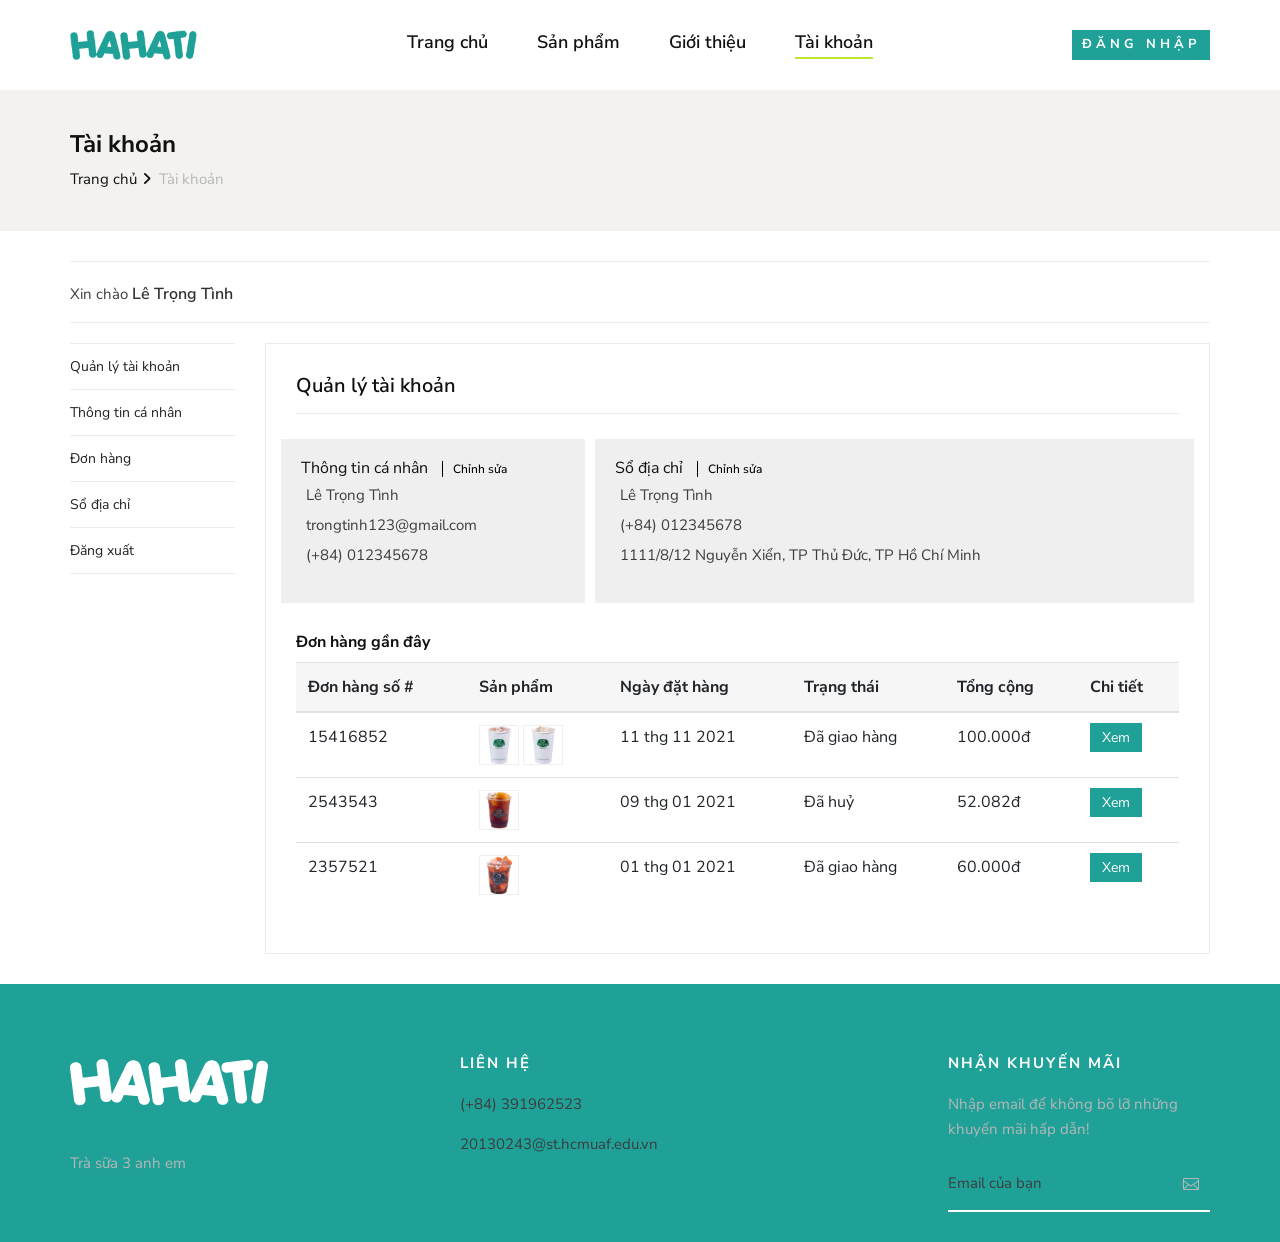
==== account.html @ e824ca50 "update" ====
<!DOCTYPE html>
<html lang="zxx">
  <head>
    <meta charset="UTF-8" />
    <meta name="description" content="Male_Fashion Template" />
    <meta name="keywords" content="Male_Fashion, unica, creative, html" />
    <meta name="viewport" content="width=device-width, initial-scale=1.0" />
    <meta http-equiv="X-UA-Compatible" content="ie=edge" />
    <title>HAHATI | Tài khoản</title>

    <!-- Google Font -->
    <link
      href="https://fonts.googleapis.com/css2?family=Nunito+Sans:wght@300;400;600;700;800;900&display=swap"
      rel="stylesheet"
    />

    <!-- Css Styles -->
    <link rel="stylesheet" href="css/bootstrap.min.css" type="text/css" />
    <link rel="stylesheet" href="css/font-awesome.min.css" type="text/css" />
    <link
      rel="stylesheet"
      href="https://cdnjs.cloudflare.com/ajax/libs/font-awesome/6.2.0/css/all.min.css"
      integrity="sha512-xh6O/CkQoPOWDdYTDqeRdPCVd1SpvCA9XXcUnZS2FmJNp1coAFzvtCN9BmamE+4aHK8yyUHUSCcJHgXloTyT2A=="
      crossorigin="anonymous"
      referrerpolicy="no-referrer"
    />
    <link rel="stylesheet" href="css/elegant-icons.css" type="text/css" />
    <link rel="stylesheet" href="css/magnific-popup.css" type="text/css" />
    <link rel="stylesheet" href="css/nice-select.css" type="text/css" />
    <link rel="stylesheet" href="css/owl.carousel.min.css" type="text/css" />
    <link rel="stylesheet" href="css/slicknav.min.css" type="text/css" />
    <link rel="stylesheet" href="css/style.css" type="text/css" />
    <link rel="stylesheet" href="css/account.css" type="text/css" />
  </head>

  <body>
    <!-- Page Preloder -->
    <div id="preloder">
      <div class="loader"></div>
    </div>

    <!-- Offcanvas Menu Begin -->
    <div class="offcanvas-menu-overlay"></div>
    <div class="offcanvas-menu-wrapper">
      <div class="offcanvas__option">
        <div class="offcanvas__links">
          <a href="#">Sign in</a>
        </div>
      </div>
      <div class="offcanvas__nav__option">
        <a href="#" class="search-switch"
          ><img src="img/icon/search.png" alt=""
        /></a>
        <a href="#"><img src="img/icon/heart.png" alt="" /></a>
        <a href="#"><img src="img/icon/cart.png" alt="" /> <span>0</span></a>
        <div class="price">$0.00</div>
      </div>
      <div id="mobile-menu-wrap"></div>
    </div>
    <!-- Offcanvas Menu End -->

    <!-- Header Section Begin -->
    <header class="header">
      <div class="container">
        <div class="row">
          <div class="col-lg-3 col-md-3">
            <div class="header__logo">
              <a href="./index.html"
                ><img class="logo-small" src="img/logo.png" alt=""
              /></a>
            </div>
          </div>
          <div class="col-lg-6 col-md-6">
            <nav class="header__menu mobile-menu">
              <ul>
                <li><a href="./index.html">Trang chủ</a></li>
                <li class=""><a href="./shop.html">Sản phẩm</a></li>
                <li class=""><a href="#">Giới thiệu</a></li>
                <li class="active"><a href="./account.html">Tài khoản</a></li>
              </ul>
            </nav>
          </div>
          <div class="col-lg-3 col-md-3">
            <div class="header__nav__option">
              <a href="#" class="primary-btn login-btn">Đăng nhập</a>
            </div>
          </div>
        </div>
        <div class="canvas__open"><i class="fa fa-bars"></i></div>
      </div>
    </header>
    <!-- Header Section End -->

    <!-- Breadcrumb Section Begin -->
    <section class="breadcrumb-option">
      <div class="container">
        <div class="row">
          <div class="col-lg-12">
            <div class="breadcrumb__text">
              <h4>Tài khoản</h4>
              <div class="breadcrumb__links">
                <a href="./index.html">Trang chủ</a>
                <span>Tài khoản</span>
              </div>
            </div>
          </div>
        </div>
      </div>
    </section>
    <!-- Breadcrumb Section End -->

    <!-- Shopping Cart Section Begin -->
    <section class="account">
      <div class="main-wrapper">
        <div
          class="main-content-wrap section-ptb my-account-page"
          style="padding: 30px 0"
        >
          <div class="container">
            <div class="row">
              <div class="col-12">
                <div class="account-dashboard">
                  <div class="dashboard-upper-info">
                    <div class="row align-items-center no-gutters">
                      <div class="col-lg-3 col-md-12">
                        <div
                          class="d-single-info"
                          style="height: 60px; padding: 20px 0 20px"
                        >
                          <p class="user-name">
                            Xin chào <span>Lê Trọng Tình</span>
                          </p>
                        </div>
                      </div>
                    </div>
                  </div>
                  <div class="row">
                    <div class="col-md-12 col-lg-2">
                      <ul role="tablist" class="nav flex-column dashboard-list">
                        <li>
                          <a
                            href="#dashboard"
                            data-bs-toggle="tab"
                            class="nav-link active"
                            >Quản lý tài khoản</a
                          >
                        </li>
                        <li>
                          <a
                            href="#account-details"
                            data-bs-toggle="tab"
                            class="nav-link"
                            >Thông tin cá nhân</a
                          >
                        </li>
                        <li>
                          <a
                            href="#orders"
                            data-bs-toggle="tab"
                            class="nav-link"
                            >Đơn hàng</a
                          >
                        </li>
                        <li>
                          <a
                            href="#address"
                            data-bs-toggle="tab"
                            class="nav-link"
                            >Sổ địa chỉ</a
                          >
                        </li>
                        <li>
                          <a href="#" class="nav-link">Đăng xuất</a>
                        </li>
                      </ul>
                    </div>
                    <div class="col-md-12 col-lg-10">
                      <!-- Tab panes -->
                      <div class="tab-content dashboard-content">
                        <!-- quản lí tài khoản -->
                        <div class="tab-pane active" id="dashboard">
                          <h3>Quản lý tài khoản</h3>
                          <div class="row">
                            <div class="d111 col-md-4">
                              <h6>
                                Thông tin cá nhân
                                <span class="sp111"
                                  ><a class="btn__edit" href="#"
                                    >Chỉnh sửa</a
                                  ></span
                                >
                              </h6>
                              <p>Lê Trọng Tình</p>
                              <p>trongtinh123@gmail.com</p>
                              <p>(+84) 012345678</p>
                            </div>
                            <div
                              class="d111 col-md-8"
                              style="border-left: rgb(255, 255, 255) 10px solid"
                            >
                              <h6>
                                Sổ địa chỉ
                                <span class="sp111"
                                  ><a class="btn__edit" href="#"
                                    >Chỉnh sửa</a
                                  ></span
                                >
                              </h6>
                              <p>Lê Trọng Tình</p>
                              <p>(+84) 012345678</p>
                              <p>
                                1111/8/12 Nguyễn Xiển, TP Thủ Đức, TP Hồ Chí
                                Minh
                              </p>
                            </div>
                          </div>
                          <div class="table-responsive d222">
                            <h5>Đơn hàng gần đây</h5>
                            <table class="table">
                              <thead>
                                <tr>
                                  <th>Đơn hàng số #</th>
                                  <th>Sản phẩm</th>
                                  <th>Ngày đặt hàng</th>
                                  <th>Trạng thái</th>
                                  <th>Tổng cộng</th>
                                  <th>Chi tiết</th>
                                </tr>
                              </thead>
                              <tbody>
                                <tr>
                                  <td>15416852</td>
                                  <td>
                                    <img
                                      class="img111"
                                      src="img/product/product-detail/product1.png"
                                      alt=""
                                    />
                                    <img
                                      class="img111"
                                      src="img/product/product-detail/product2.png"
                                      alt=""
                                    />
                                  </td>
                                  <td>11 thg 11 2021</td>
                                  <td>Đã giao hàng</td>
                                  <td>100.000đ</td>
                                  <td>
                                    <a href="#" class="view">Xem</a>
                                  </td>
                                </tr>
                                <tr>
                                  <td>2543543</td>
                                  <td>
                                    <img
                                      class="img111"
                                      src="img/product/product-detail/product3.png"
                                      alt=""
                                    />
                                  </td>
                                  <td>09 thg 01 2021</td>
                                  <td>Đã huỷ</td>
                                  <td>52.082đ</td>
                                  <td>
                                    <a href="#" class="view">Xem</a>
                                  </td>
                                </tr>
                                <tr>
                                  <td>2357521</td>
                                  <td>
                                    <img
                                      class="img111"
                                      src="img/product/product-detail/product4.png"
                                      alt=""
                                    />
                                  </td>
                                  <td>01 thg 01 2021</td>
                                  <td>Đã giao hàng</td>
                                  <td>60.000đ</td>
                                  <td>
                                    <a href="#" class="view">Xem</a>
                                  </td>
                                </tr>
                              </tbody>
                            </table>
                          </div>
                        </div>
                        <!-- thông tin cá nhân -->
                        <div class="tab-pane fade" id="account-details">
                          <h3>Thông tin cá nhân</h3>
                          <div
                            class="login"
                            id="edit_111"
                            style="display: none"
                          >
                            <div class="login-form-container">
                              <div class="account-login-form">
                                <form action="#">
                                  <div class="account-input-box">
                                    <label>Họ và tên</label>
                                    <input
                                      type="text"
                                      name="first-name"
                                      value="Lê Trọng Tình"
                                    />
                                    <label>Email</label>
                                    <input
                                      type="text"
                                      name="email-name"
                                      value="trongtinh123@gmail.com"
                                    />
                                    <label>Số điện thoại</label>
                                    <input
                                      type="text"
                                      name="user-number"
                                      value="012345678"
                                    />
                                    <label>Giới tính</label>
                                    <div>
                                      <label style="display: inline">Nam</label>
                                      <input
                                        type="radio"
                                        value="Nam"
                                        name="id_gender"
                                        style="width: 5%"
                                        checked
                                      />
                                      <label style="display: inline">Nữ</label>
                                      <input
                                        type="radio"
                                        value="Nữ"
                                        name="id_gender"
                                        style="width: 5%"
                                      />
                                    </div>
                                    <label>Ngày sinh</label>
                                    <input
                                      type="date"
                                      placeholder="MM/DD/YYYY"
                                      value="2002-07-27"
                                      name="birthday"
                                    />
                                  </div>
                                  <div class="example">(Vd: 31/05/1970)</div>
                                  <div class="button-box">
                                    <button
                                      class="btn default-btn"
                                      type="submit"
                                      id="submit_111"
                                    >
                                      lưu thông tin
                                    </button>
                                  </div>
                                </form>
                              </div>
                            </div>
                          </div>
                          <div id="save_111">
                            <div class="row">
                              <div class="col-3">
                                <p class="p441">Họ và tên</p>
                                <p>Lê Trọng Tình</p>
                              </div>
                              <div class="col-3">
                                <p class="p441">Email</p>
                                <p>trongtinh123@gmail.com</p>
                              </div>
                              <div class="col">
                                <p class="p441">Số điện thoại</p>
                                <p>(+84) 01245678</p>
                              </div>
                            </div>
                            <div class="row">
                              <div class="col-2">
                                <p class="p441">Giới tính</p>
                                <p>Nam</p>
                              </div>
                              <div class="col-2">
                                <p class="p441">Ngày sinh</p>
                                <p>27/07/2002</p>
                              </div>
                            </div>
                            <div class="button-box" style="padding-top: 20px">
                              <button class="btn default-btn" id="btn_edit_111">
                                Chỉnh sửa
                              </button>
                            </div>
                          </div>
                        </div>
                        <!-- đơn hàng -->
                        <div class="tab-pane fade" id="orders">
                          <h3>Đơn hàng</h3>
                          <div class="table-responsive">
                            <table class="table">
                              <thead>
                                <tr>
                                  <th>Đơn hàng số #</th>
                                  <th>Sản phẩm</th>
                                  <th>Ngày đặt hàng</th>
                                  <th>Trạng thái</th>
                                  <th>Tổng cộng</th>
                                  <th>Chi tiết</th>
                                </tr>
                              </thead>
                              <tbody>
                                <tr>
                                  <td>15416852</td>
                                  <td>
                                    <img
                                      class="img111"
                                      src="img/product/product-detail/product1.png"
                                      alt=""
                                    />
                                    <img
                                      class="img111"
                                      src="img/product/product-detail/product5.png"
                                      alt=""
                                    />
                                  </td>
                                  <td>11 thg 11 2021</td>
                                  <td>Đã giao hàng</td>
                                  <td>60.000đ</td>
                                  <td>
                                    <a href="#" class="view">Xem</a>
                                  </td>
                                </tr>
                                <tr>
                                  <td>2543543</td>
                                  <td>
                                    <img
                                      class="img111"
                                      src="img/product/product-detail/product3.png"
                                      alt=""
                                    />
                                  </td>
                                  <td>09 thg 01 2021</td>
                                  <td>Đã huỷ</td>
                                  <td>2.552.082đ</td>
                                  <td>
                                    <a href="#" class="view">Xem</a>
                                  </td>
                                </tr>
                                <tr>
                                  <td>2357521</td>
                                  <td>
                                    <img
                                      class="img111"
                                      src="img/product/product-detail/product5.png"
                                      alt=""
                                    />
                                  </td>
                                  <td>01 thg 01 2021</td>
                                  <td>Đã giao hàng</td>
                                  <td>60.000đ</td>
                                  <td>
                                    <a href="#" class="view">Xem</a>
                                  </td>
                                </tr>
                                <tr>
                                  <td>1358277</td>
                                  <td>
                                    <img
                                      class="img111"
                                      src="img/product/product-detail/product2.png"
                                      alt=""
                                    />
                                    <img
                                      class="img111"
                                      src="img/product/product-detail/product3.png"
                                      alt=""
                                    />
                                  </td>
                                  <td>10 thg 12 2020</td>
                                  <td>Đã huỷ</td>
                                  <td>70.000đ</td>
                                  <td>
                                    <a href="#" class="view">Xem</a>
                                  </td>
                                </tr>
                                <tr>
                                  <td>1541682</td>
                                  <td>
                                    <img
                                      class="img111"
                                      src="img/product/product-detail/product1.png"
                                      alt=""
                                    />
                                    <img
                                      class="img111"
                                      src="img/product/product-detail/product2.png"
                                      alt=""
                                    />
                                  </td>
                                  <td>31 thg 08 2019</td>
                                  <td>Đã giao hàng</td>
                                  <td>90.000đ</td>
                                  <td>
                                    <a href="#" class="view">Xem</a>
                                  </td>
                                </tr>
                              </tbody>
                            </table>
                          </div>
                        </div>
                        <!-- địa chỉ -->
                        <div class="tab-pane" id="address">
                          <h3>Sổ địa chỉ</h3>

                          <div class="d331">
                            <div class="row">
                              <div class="col-2">
                                <div class="row d332 text-end">
                                  <p>Họ và tên</p>
                                </div>
                                <div class="row d332 text-end">
                                  <p>Số điện thoại</p>
                                </div>
                                <div class="row d332 text-end">
                                  <p>Địa chỉ</p>
                                </div>
                              </div>
                              <div class="col-8">
                                <div class="row d333">
                                  <p>
                                    Lê Trọng Tình
                                    <span class="sp333">Mặc định</span>
                                  </p>
                                </div>
                                <div class="row d333">
                                  <p>(+84) 012345678</p>
                                </div>
                                <div class="row d333">
                                  <p>
                                    1111/8/12 Nguyễn Xiển, TP Thủ Đức, TP Hồ Chí
                                    Minh
                                  </p>
                                </div>
                              </div>
                              <div class="col-2">
                                <div class="row">
                                  <div class="container address">
                                    <a href="#" class="view b333">Chỉnh sửa</a>
                                    <a href="#" class="view b333">Xoá</a>
                                  </div>
                                </div>
                              </div>
                            </div>
                          </div>
                          <div class="d331">
                            <div class="row">
                              <div class="col-2">
                                <div class="row d332 text-end">
                                  <p>Họ và tên</p>
                                </div>
                                <div class="row d332 text-end">
                                  <p>Số điện thoại</p>
                                </div>
                                <div class="row d332 text-end">
                                  <p>Địa chỉ</p>
                                </div>
                              </div>
                              <div class="col-8">
                                <div class="row d333">
                                  <p>Lê Trọng Tình</p>
                                </div>
                                <div class="row d333">
                                  <p>(+84) 012345678</p>
                                </div>
                                <div class="row d333">
                                  <p>
                                    1111/8/12 Nguyễn Xiển, TP Thủ Đức, TP Hồ Chí
                                    Minh
                                  </p>
                                </div>
                              </div>
                              <div class="col-2">
                                <div class="row">
                                  <div class="container address">
                                    <a href="#" class="view b333">Chỉnh sửa</a>
                                    <a href="#" class="view b333">Xoá</a>
                                  </div>
                                </div>
                              </div>
                            </div>
                          </div>
                        </div>
                      </div>
                    </div>
                  </div>
                </div>
              </div>
            </div>
          </div>
        </div>
      </div>
    </section>
    <footer class="footer">
      <div class="container">
        <div class="row">
          <div class="col-lg-3 col-md-6 col-sm-6">
            <div class="footer__about">
              <div class="footer__logo">
                <a href="#"><img src="img/footer-logo.png" alt="" /></a>
              </div>
              <p>Trà sữa 3 anh em</p>
            </div>
          </div>
          <div class="col-lg-2 offset-lg-1 col-md-3 col-sm-6">
            <div class="footer__widget">
              <h6>Liên hệ</h6>
              <ul>
                <li>
                  <p>(+84) 391962523</p>
                </li>
                <li>
                  <p>20130243@st.hcmuaf.edu.vn</p>
                </li>
              </ul>
            </div>
          </div>
          <div class="col-lg-2 col-md-3 col-sm-6">
            <div class="footer__widget"></div>
          </div>
          <div class="col-lg-3 offset-lg-1 col-md-6 col-sm-6">
            <div class="footer__widget">
              <h6>Nhận khuyến mãi</h6>
              <div class="footer__newslatter">
                <p>Nhập email để không bõ lỡ những khuyến mãi hấp dẫn!</p>
                <form action="#">
                  <input type="text" placeholder="Email của bạn" />
                  <button type="submit">
                    <span class="icon_mail_alt"></span>
                  </button>
                </form>
              </div>
            </div>
          </div>
        </div>
      </div>
    </footer>
    <!-- Footer Section End -->

    <!-- Search Begin -->
    <div class="search-model">
      <div class="h-100 d-flex align-items-center justify-content-center">
        <div class="search-close-switch">+</div>
        <form class="search-model-form">
          <input type="text" id="search-input" placeholder="Search here....." />
        </form>
      </div>
    </div>
    <!-- Search End -->

    <!-- Js Plugins -->
    <script src="js/jquery-3.3.1.min.js"></script>
    <script src="js/jquery.nice-select.min.js"></script>
    <script src="js/jquery.nicescroll.min.js"></script>
    <script src="js/jquery.magnific-popup.min.js"></script>
    <script src="js/jquery.countdown.min.js"></script>
    <script src="js/jquery.slicknav.js"></script>
    <script src="js/mixitup.min.js"></script>
    <script src="js/owl.carousel.min.js"></script>
    <script src="js/main.js"></script>
    <script src="js/account/bootstrap.min.js"></script>
    <script src="assets/js/vendor/jquery-3.5.1.min.js"></script>

    <script src="assets/js/vendor/account/js/vendor/jquery-3.5.1.min.js"></script>
    <script src="assets/js/vendor/account/js/vendor/modernizr-3.6.0.min.js"></script>
    <script src="assets/js/vendor/account/js/vendor/popper.min.js"></script>
    <script src="assets/js/vendor/account/js/vendor/jquery-migrate-3.3.0.min.js"></script>
    <script src="assets/js/vendor/account/js/vendor/bootstrap.min.js"></script>
    <script src="assets/js/vendor/account/js/plugins/slick.min.js"></script>
    <script src="assets/js/vendor/account/js/plugins/jquery.nice-select.min.js"></script>

    <script src="assets/js/vendor/account/js/plugins/countdown.min.js"></script>
    <script src="assets/js/vendor/account/js/plugins/image-zoom.min.js"></script>
    <script src="assets/js/vendor/account/js/plugins/fancybox.js"></script>
    <script src="assets/js/vendor/account/js/plugins/scrollup.min.js"></script>
    <script src="assets/js/vendor/account/js/plugins/jqueryui.min.js"></script>
    <script src="assets/js/vendor/account/js/plugins/ajax-contact.js"></script>
    <script src="assets/js/vendor/account/js/main.js"></script>
  </body>
</html>
---- css/elegant-icons.css ----
@font-face {
	font-family: 'ElegantIcons';
	src:url('../fonts/ElegantIcons.eot');
	src:url('../fonts/ElegantIcons.eot?#iefix') format('embedded-opentype'),
		url('../fonts/ElegantIcons.woff') format('woff'),
		url('../fonts/ElegantIcons.ttf') format('truetype'),
		url('../fonts/ElegantIcons.svg#ElegantIcons') format('svg');
	font-weight: normal;
	font-style: normal;
}

/* Use the following CSS code if you want to use data attributes for inserting your icons */
[data-icon]:before {
	font-family: 'ElegantIcons';
	content: attr(data-icon);
	speak: none;
	font-weight: normal;
	font-variant: normal;
	text-transform: none;
	line-height: 1;
	-webkit-font-smoothing: antialiased;
	-moz-osx-font-smoothing: grayscale;
}

/* Use the following CSS code if you want to have a class per icon */
/*
Instead of a list of all class selectors,
you can use the generic selector below, but it's slower:
[class*="your-class-prefix"] {
*/
.arrow_up, .arrow_down, .arrow_left, .arrow_right, .arrow_left-up, .arrow_right-up, .arrow_right-down, .arrow_left-down, .arrow-up-down, .arrow_up-down_alt, .arrow_left-right_alt, .arrow_left-right, .arrow_expand_alt2, .arrow_expand_alt, .arrow_condense, .arrow_expand, .arrow_move, .arrow_carrot-up, .arrow_carrot-down, .arrow_carrot-left, .arrow_carrot-right, .arrow_carrot-2up, .arrow_carrot-2down, .arrow_carrot-2left, .arrow_carrot-2right, .arrow_carrot-up_alt2, .arrow_carrot-down_alt2, .arrow_carrot-left_alt2, .arrow_carrot-right_alt2, .arrow_carrot-2up_alt2, .arrow_carrot-2down_alt2, .arrow_carrot-2left_alt2, .arrow_carrot-2right_alt2, .arrow_triangle-up, .arrow_triangle-down, .arrow_triangle-left, .arrow_triangle-right, .arrow_triangle-up_alt2, .arrow_triangle-down_alt2, .arrow_triangle-left_alt2, .arrow_triangle-right_alt2, .arrow_back, .icon_minus-06, .icon_plus, .icon_close, .icon_check, .icon_minus_alt2, .icon_plus_alt2, .icon_close_alt2, .icon_check_alt2, .icon_zoom-out_alt, .icon_zoom-in_alt, .icon_search, .icon_box-empty, .icon_box-selected, .icon_minus-box, .icon_plus-box, .icon_box-checked, .icon_circle-empty, .icon_circle-slelected, .icon_stop_alt2, .icon_stop, .icon_pause_alt2, .icon_pause, .icon_menu, .icon_menu-square_alt2, .icon_menu-circle_alt2, .icon_ul, .icon_ol, .icon_adjust-horiz, .icon_adjust-vert, .icon_document_alt, .icon_documents_alt, .icon_pencil, .icon_pencil-edit_alt, .icon_pencil-edit, .icon_folder-alt, .icon_folder-open_alt, .icon_folder-add_alt, .icon_info_alt, .icon_error-oct_alt, .icon_error-circle_alt, .icon_error-triangle_alt, .icon_question_alt2, .icon_question, .icon_comment_alt, .icon_chat_alt, .icon_vol-mute_alt, .icon_volume-low_alt, .icon_volume-high_alt, .icon_quotations, .icon_quotations_alt2, .icon_clock_alt, .icon_lock_alt, .icon_lock-open_alt, .icon_key_alt, .icon_cloud_alt, .icon_cloud-upload_alt, .icon_cloud-download_alt, .icon_image, .icon_images, .icon_lightbulb_alt, .icon_gift_alt, .icon_house_alt, .icon_genius, .icon_mobile, .icon_tablet, .icon_laptop, .icon_desktop, .icon_camera_alt, .icon_mail_alt, .icon_cone_alt, .icon_ribbon_alt, .icon_bag_alt, .icon_creditcard, .icon_cart_alt, .icon_paperclip, .icon_tag_alt, .icon_tags_alt, .icon_trash_alt, .icon_cursor_alt, .icon_mic_alt, .icon_compass_alt, .icon_pin_alt, .icon_pushpin_alt, .icon_map_alt, .icon_drawer_alt, .icon_toolbox_alt, .icon_book_alt, .icon_calendar, .icon_film, .icon_table, .icon_contacts_alt, .icon_headphones, .icon_lifesaver, .icon_piechart, .icon_refresh, .icon_link_alt, .icon_link, .icon_loading, .icon_blocked, .icon_archive_alt, .icon_heart_alt, .icon_star_alt, .icon_star-half_alt, .icon_star, .icon_star-half, .icon_tools, .icon_tool, .icon_cog, .icon_cogs, .arrow_up_alt, .arrow_down_alt, .arrow_left_alt, .arrow_right_alt, .arrow_left-up_alt, .arrow_right-up_alt, .arrow_right-down_alt, .arrow_left-down_alt, .arrow_condense_alt, .arrow_expand_alt3, .arrow_carrot_up_alt, .arrow_carrot-down_alt, .arrow_carrot-left_alt, .arrow_carrot-right_alt, .arrow_carrot-2up_alt, .arrow_carrot-2dwnn_alt, .arrow_carrot-2left_alt, .arrow_carrot-2right_alt, .arrow_triangle-up_alt, .arrow_triangle-down_alt, .arrow_triangle-left_alt, .arrow_triangle-right_alt, .icon_minus_alt, .icon_plus_alt, .icon_close_alt, .icon_check_alt, .icon_zoom-out, .icon_zoom-in, .icon_stop_alt, .icon_menu-square_alt, .icon_menu-circle_alt, .icon_document, .icon_documents, .icon_pencil_alt, .icon_folder, .icon_folder-open, .icon_folder-add, .icon_folder_upload, .icon_folder_download, .icon_info, .icon_error-circle, .icon_error-oct, .icon_error-triangle, .icon_question_alt, .icon_comment, .icon_chat, .icon_vol-mute, .icon_volume-low, .icon_volume-high, .icon_quotations_alt, .icon_clock, .icon_lock, .icon_lock-open, .icon_key, .icon_cloud, .icon_cloud-upload, .icon_cloud-download, .icon_lightbulb, .icon_gift, .icon_house, .icon_camera, .icon_mail, .icon_cone, .icon_ribbon, .icon_bag, .icon_cart, .icon_tag, .icon_tags, .icon_trash, .icon_cursor, .icon_mic, .icon_compass, .icon_pin, .icon_pushpin, .icon_map, .icon_drawer, .icon_toolbox, .icon_book, .icon_contacts, .icon_archive, .icon_heart, .icon_profile, .icon_group, .icon_grid-2x2, .icon_grid-3x3, .icon_music, .icon_pause_alt, .icon_phone, .icon_upload, .icon_download, .social_facebook, .social_twitter, .social_pinterest, .social_googleplus, .social_tumblr, .social_tumbleupon, .social_wordpress, .social_instagram, .social_dribbble, .social_vimeo, .social_linkedin, .social_rss, .social_deviantart, .social_share, .social_myspace, .social_skype, .social_youtube, .social_picassa, .social_googledrive, .social_flickr, .social_blogger, .social_spotify, .social_delicious, .social_facebook_circle, .social_twitter_circle, .social_pinterest_circle, .social_googleplus_circle, .social_tumblr_circle, .social_stumbleupon_circle, .social_wordpress_circle, .social_instagram_circle, .social_dribbble_circle, .social_vimeo_circle, .social_linkedin_circle, .social_rss_circle, .social_deviantart_circle, .social_share_circle, .social_myspace_circle, .social_skype_circle, .social_youtube_circle, .social_picassa_circle, .social_googledrive_alt2, .social_flickr_circle, .social_blogger_circle, .social_spotify_circle, .social_delicious_circle, .social_facebook_square, .social_twitter_square, .social_pinterest_square, .social_googleplus_square, .social_tumblr_square, .social_stumbleupon_square, .social_wordpress_square, .social_instagram_square, .social_dribbble_square, .social_vimeo_square, .social_linkedin_square, .social_rss_square, .social_deviantart_square, .social_share_square, .social_myspace_square, .social_skype_square, .social_youtube_square, .social_picassa_square, .social_googledrive_square, .social_flickr_square, .social_blogger_square, .social_spotify_square, .social_delicious_square, .icon_printer, .icon_calulator, .icon_building, .icon_floppy, .icon_drive, .icon_search-2, .icon_id, .icon_id-2, .icon_puzzle, .icon_like, .icon_dislike, .icon_mug, .icon_currency, .icon_wallet, .icon_pens, .icon_easel, .icon_flowchart, .icon_datareport, .icon_briefcase, .icon_shield, .icon_percent, .icon_globe, .icon_globe-2, .icon_target, .icon_hourglass, .icon_balance, .icon_rook, .icon_printer-alt, .icon_calculator_alt, .icon_building_alt, .icon_floppy_alt, .icon_drive_alt, .icon_search_alt, .icon_id_alt, .icon_id-2_alt, .icon_puzzle_alt, .icon_like_alt, .icon_dislike_alt, .icon_mug_alt, .icon_currency_alt, .icon_wallet_alt, .icon_pens_alt, .icon_easel_alt, .icon_flowchart_alt, .icon_datareport_alt, .icon_briefcase_alt, .icon_shield_alt, .icon_percent_alt, .icon_globe_alt, .icon_clipboard {
	font-family: 'ElegantIcons';
	speak: none;
	font-style: normal;
	font-weight: normal;
	font-variant: normal;
	text-transform: none;
	line-height: 1;
	-webkit-font-smoothing: antialiased;
}
.arrow_up:before {
	content: "\21";
}
.arrow_down:before {
	content: "\22";
}
.arrow_left:before {
	content: "\23";
}
.arrow_right:before {
	content: "\24";
}
.arrow_left-up:before {
	content: "\25";
}
.arrow_right-up:before {
	content: "\26";
}
.arrow_right-down:before {
	content: "\27";
}
.arrow_left-down:before {
	content: "\28";
}
.arrow-up-down:before {
	content: "\29";
}
.arrow_up-down_alt:before {
	content: "\2a";
}
.arrow_left-right_alt:before {
	content: "\2b";
}
.arrow_left-right:before {
	content: "\2c";
}
.arrow_expand_alt2:before {
	content: "\2d";
}
.arrow_expand_alt:before {
	content: "\2e";
}
.arrow_condense:before {
	content: "\2f";
}
.arrow_expand:before {
	content: "\30";
}
.arrow_move:before {
	content: "\31";
}
.arrow_carrot-up:before {
	content: "\32";
}
.arrow_carrot-down:before {
	content: "\33";
}
.arrow_carrot-left:before {
	content: "\34";
}
.arrow_carrot-right:before {
	content: "\35";
}
.arrow_carrot-2up:before {
	content: "\36";
}
.arrow_carrot-2down:before {
	content: "\37";
}
.arrow_carrot-2left:before {
	content: "\38";
}
.arrow_carrot-2right:before {
	content: "\39";
}
.arrow_carrot-up_alt2:before {
	content: "\3a";
}
.arrow_carrot-down_alt2:before {
	content: "\3b";
}
.arrow_carrot-left_alt2:before {
	content: "\3c";
}
.arrow_carrot-right_alt2:before {
	content: "\3d";
}
.arrow_carrot-2up_alt2:before {
	content: "\3e";
}
.arrow_carrot-2down_alt2:before {
	content: "\3f";
}
.arrow_carrot-2left_alt2:before {
	content: "\40";
}
.arrow_carrot-2right_alt2:before {
	content: "\41";
}
.arrow_triangle-up:before {
	content: "\42";
}
.arrow_triangle-down:before {
	content: "\43";
}
.arrow_triangle-left:before {
	content: "\44";
}
.arrow_triangle-right:before {
	content: "\45";
}
.arrow_triangle-up_alt2:before {
	content: "\46";
}
.arrow_triangle-down_alt2:before {
	content: "\47";
}
.arrow_triangle-left_alt2:before {
	content: "\48";
}
.arrow_triangle-right_alt2:before {
	content: "\49";
}
.arrow_back:before {
	content: "\4a";
}
.icon_minus-06:before {
	content: "\4b";
}
.icon_plus:before {
	content: "\4c";
}
.icon_close:before {
	content: "\4d";
}
.icon_check:before {
	content: "\4e";
}
.icon_minus_alt2:before {
	content: "\4f";
}
.icon_plus_alt2:before {
	content: "\50";
}
.icon_close_alt2:before {
	content: "\51";
}
.icon_check_alt2:before {
	content: "\52";
}
.icon_zoom-out_alt:before {
	content: "\53";
}
.icon_zoom-in_alt:before {
	content: "\54";
}
.icon_search:before {
	content: "\55";
}
.icon_box-empty:before {
	content: "\56";
}
.icon_box-selected:before {
	content: "\57";
}
.icon_minus-box:before {
	content: "\58";
}
.icon_plus-box:before {
	content: "\59";
}
.icon_box-checked:before {
	content: "\5a";
}
.icon_circle-empty:before {
	content: "\5b";
}
.icon_circle-slelected:before {
	content: "\5c";
}
.icon_stop_alt2:before {
	content: "\5d";
}
.icon_stop:before {
	content: "\5e";
}
.icon_pause_alt2:before {
	content: "\5f";
}
.icon_pause:before {
	content: "\60";
}
.icon_menu:before {
	content: "\61";
}
.icon_menu-square_alt2:before {
	content: "\62";
}
.icon_menu-circle_alt2:before {
	content: "\63";
}
.icon_ul:before {
	content: "\64";
}
.icon_ol:before {
	content: "\65";
}
.icon_adjust-horiz:before {
	content: "\66";
}
.icon_adjust-vert:before {
	content: "\67";
}
.icon_document_alt:before {
	content: "\68";
}
.icon_documents_alt:before {
	content: "\69";
}
.icon_pencil:before {
	content: "\6a";
}
.icon_pencil-edit_alt:before {
	content: "\6b";
}
.icon_pencil-edit:before {
	content: "\6c";
}
.icon_folder-alt:before {
	content: "\6d";
}
.icon_folder-open_alt:before {
	content: "\6e";
}
.icon_folder-add_alt:before {
	content: "\6f";
}
.icon_info_alt:before {
	content: "\70";
}
.icon_error-oct_alt:before {
	content: "\71";
}
.icon_error-circle_alt:before {
	content: "\72";
}
.icon_error-triangle_alt:before {
	content: "\73";
}
.icon_question_alt2:before {
	content: "\74";
}
.icon_question:before {
	content: "\75";
}
.icon_comment_alt:before {
	content: "\76";
}
.icon_chat_alt:before {
	content: "\77";
}
.icon_vol-mute_alt:before {
	content: "\78";
}
.icon_volume-low_alt:before {
	content: "\79";
}
.icon_volume-high_alt:before {
	content: "\7a";
}
.icon_quotations:before {
	content: "\7b";
}
.icon_quotations_alt2:before {
	content: "\7c";
}
.icon_clock_alt:before {
	content: "\7d";
}
.icon_lock_alt:before {
	content: "\7e";
}
.icon_lock-open_alt:before {
	content: "\e000";
}
.icon_key_alt:before {
	content: "\e001";
}
.icon_cloud_alt:before {
	content: "\e002";
}
.icon_cloud-upload_alt:before {
	content: "\e003";
}
.icon_cloud-download_alt:before {
	content: "\e004";
}
.icon_image:before {
	content: "\e005";
}
.icon_images:before {
	content: "\e006";
}
.icon_lightbulb_alt:before {
	content: "\e007";
}
.icon_gift_alt:before {
	content: "\e008";
}
.icon_house_alt:before {
	content: "\e009";
}
.icon_genius:before {
	content: "\e00a";
}
.icon_mobile:before {
	content: "\e00b";
}
.icon_tablet:before {
	content: "\e00c";
}
.icon_laptop:before {
	content: "\e00d";
}
.icon_desktop:before {
	content: "\e00e";
}
.icon_camera_alt:before {
	content: "\e00f";
}
.icon_mail_alt:before {
	content: "\e010";
}
.icon_cone_alt:before {
	content: "\e011";
}
.icon_ribbon_alt:before {
	content: "\e012";
}
.icon_bag_alt:before {
	content: "\e013";
}
.icon_creditcard:before {
	content: "\e014";
}
.icon_cart_alt:before {
	content: "\e015";
}
.icon_paperclip:before {
	content: "\e016";
}
.icon_tag_alt:before {
	content: "\e017";
}
.icon_tags_alt:before {
	content: "\e018";
}
.icon_trash_alt:before {
	content: "\e019";
}
.icon_cursor_alt:before {
	content: "\e01a";
}
.icon_mic_alt:before {
	content: "\e01b";
}
.icon_compass_alt:before {
	content: "\e01c";
}
.icon_pin_alt:before {
	content: "\e01d";
}
.icon_pushpin_alt:before {
	content: "\e01e";
}
.icon_map_alt:before {
	content: "\e01f";
}
.icon_drawer_alt:before {
	content: "\e020";
}
.icon_toolbox_alt:before {
	content: "\e021";
}
.icon_book_alt:before {
	content: "\e022";
}
.icon_calendar:before {
	content: "\e023";
}
.icon_film:before {
	content: "\e024";
}
.icon_table:before {
	content: "\e025";
}
.icon_contacts_alt:before {
	content: "\e026";
}
.icon_headphones:before {
	content: "\e027";
}
.icon_lifesaver:before {
	content: "\e028";
}
.icon_piechart:before {
	content: "\e029";
}
.icon_refresh:before {
	content: "\e02a";
}
.icon_link_alt:before {
	content: "\e02b";
}
.icon_link:before {
	content: "\e02c";
}
.icon_loading:before {
	content: "\e02d";
}
.icon_blocked:before {
	content: "\e02e";
}
.icon_archive_alt:before {
	content: "\e02f";
}
.icon_heart_alt:before {
	content: "\e030";
}
.icon_star_alt:before {
	content: "\e031";
}
.icon_star-half_alt:before {
	content: "\e032";
}
.icon_star:before {
	content: "\e033";
}
.icon_star-half:before {
	content: "\e034";
}
.icon_tools:before {
	content: "\e035";
}
.icon_tool:before {
	content: "\e036";
}
.icon_cog:before {
	content: "\e037";
}
.icon_cogs:before {
	content: "\e038";
}
.arrow_up_alt:before {
	content: "\e039";
}
.arrow_down_alt:before {
	content: "\e03a";
}
.arrow_left_alt:before {
	content: "\e03b";
}
.arrow_right_alt:before {
	content: "\e03c";
}
.arrow_left-up_alt:before {
	content: "\e03d";
}
.arrow_right-up_alt:before {
	content: "\e03e";
}
.arrow_right-down_alt:before {
	content: "\e03f";
}
.arrow_left-down_alt:before {
	content: "\e040";
}
.arrow_condense_alt:before {
	content: "\e041";
}
.arrow_expand_alt3:before {
	content: "\e042";
}
.arrow_carrot_up_alt:before {
	content: "\e043";
}
.arrow_carrot-down_alt:before {
	content: "\e044";
}
.arrow_carrot-left_alt:before {
	content: "\e045";
}
.arrow_carrot-right_alt:before {
	content: "\e046";
}
.arrow_carrot-2up_alt:before {
	content: "\e047";
}
.arrow_carrot-2dwnn_alt:before {
	content: "\e048";
}
.arrow_carrot-2left_alt:before {
	content: "\e049";
}
.arrow_carrot-2right_alt:before {
	content: "\e04a";
}
.arrow_triangle-up_alt:before {
	content: "\e04b";
}
.arrow_triangle-down_alt:before {
	content: "\e04c";
}
.arrow_triangle-left_alt:before {
	content: "\e04d";
}
.arrow_triangle-right_alt:before {
	content: "\e04e";
}
.icon_minus_alt:before {
	content: "\e04f";
}
.icon_plus_alt:before {
	content: "\e050";
}
.icon_close_alt:before {
	content: "\e051";
}
.icon_check_alt:before {
	content: "\e052";
}
.icon_zoom-out:before {
	content: "\e053";
}
.icon_zoom-in:before {
	content: "\e054";
}
.icon_stop_alt:before {
	content: "\e055";
}
.icon_menu-square_alt:before {
	content: "\e056";
}
.icon_menu-circle_alt:before {
	content: "\e057";
}
.icon_document:before {
	content: "\e058";
}
.icon_documents:before {
	content: "\e059";
}
.icon_pencil_alt:before {
	content: "\e05a";
}
.icon_folder:before {
	content: "\e05b";
}
.icon_folder-open:before {
	content: "\e05c";
}
.icon_folder-add:before {
	content: "\e05d";
}
.icon_folder_upload:before {
	content: "\e05e";
}
.icon_folder_download:before {
	content: "\e05f";
}
.icon_info:before {
	content: "\e060";
}
.icon_error-circle:before {
	content: "\e061";
}
.icon_error-oct:before {
	content: "\e062";
}
.icon_error-triangle:before {
	content: "\e063";
}
.icon_question_alt:before {
	content: "\e064";
}
.icon_comment:before {
	content: "\e065";
}
.icon_chat:before {
	content: "\e066";
}
.icon_vol-mute:before {
	content: "\e067";
}
.icon_volume-low:before {
	content: "\e068";
}
.icon_volume-high:before {
	content: "\e069";
}
.icon_quotations_alt:before {
	content: "\e06a";
}
.icon_clock:before {
	content: "\e06b";
}
.icon_lock:before {
	content: "\e06c";
}
.icon_lock-open:before {
	content: "\e06d";
}
.icon_key:before {
	content: "\e06e";
}
.icon_cloud:before {
	content: "\e06f";
}
.icon_cloud-upload:before {
	content: "\e070";
}
.icon_cloud-download:before {
	content: "\e071";
}
.icon_lightbulb:before {
	content: "\e072";
}
.icon_gift:before {
	content: "\e073";
}
.icon_house:before {
	content: "\e074";
}
.icon_camera:before {
	content: "\e075";
}
.icon_mail:before {
	content: "\e076";
}
.icon_cone:before {
	content: "\e077";
}
.icon_ribbon:before {
	content: "\e078";
}
.icon_bag:before {
	content: "\e079";
}
.icon_cart:before {
	content: "\e07a";
}
.icon_tag:before {
	content: "\e07b";
}
.icon_tags:before {
	content: "\e07c";
}
.icon_trash:before {
	content: "\e07d";
}
.icon_cursor:before {
	content: "\e07e";
}
.icon_mic:before {
	content: "\e07f";
}
.icon_compass:before {
	content: "\e080";
}
.icon_pin:before {
	content: "\e081";
}
.icon_pushpin:before {
	content: "\e082";
}
.icon_map:before {
	content: "\e083";
}
.icon_drawer:before {
	content: "\e084";
}
.icon_toolbox:before {
	content: "\e085";
}
.icon_book:before {
	content: "\e086";
}
.icon_contacts:before {
	content: "\e087";
}
.icon_archive:before {
	content: "\e088";
}
.icon_heart:before {
	content: "\e089";
}
.icon_profile:before {
	content: "\e08a";
}
.icon_group:before {
	content: "\e08b";
}
.icon_grid-2x2:before {
	content: "\e08c";
}
.icon_grid-3x3:before {
	content: "\e08d";
}
.icon_music:before {
	content: "\e08e";
}
.icon_pause_alt:before {
	content: "\e08f";
}
.icon_phone:before {
	content: "\e090";
}
.icon_upload:before {
	content: "\e091";
}
.icon_download:before {
	content: "\e092";
}
.social_facebook:before {
	content: "\e093";
}
.social_twitter:before {
	content: "\e094";
}
.social_pinterest:before {
	content: "\e095";
}
.social_googleplus:before {
	content: "\e096";
}
.social_tumblr:before {
	content: "\e097";
}
.social_tumbleupon:before {
	content: "\e098";
}
.social_wordpress:before {
	content: "\e099";
}
.social_instagram:before {
	content: "\e09a";
}
.social_dribbble:before {
	content: "\e09b";
}
.social_vimeo:before {
	content: "\e09c";
}
.social_linkedin:before {
	content: "\e09d";
}
.social_rss:before {
	content: "\e09e";
}
.social_deviantart:before {
	content: "\e09f";
}
.social_share:before {
	content: "\e0a0";
}
.social_myspace:before {
	content: "\e0a1";
}
.social_skype:before {
	content: "\e0a2";
}
.social_youtube:before {
	content: "\e0a3";
}
.social_picassa:before {
	content: "\e0a4";
}
.social_googledrive:before {
	content: "\e0a5";
}
.social_flickr:before {
	content: "\e0a6";
}
.social_blogger:before {
	content: "\e0a7";
}
.social_spotify:before {
	content: "\e0a8";
}
.social_delicious:before {
	content: "\e0a9";
}
.social_facebook_circle:before {
	content: "\e0aa";
}
.social_twitter_circle:before {
	content: "\e0ab";
}
.social_pinterest_circle:before {
	content: "\e0ac";
}
.social_googleplus_circle:before {
	content: "\e0ad";
}
.social_tumblr_circle:before {
	content: "\e0ae";
}
.social_stumbleupon_circle:before {
	content: "\e0af";
}
.social_wordpress_circle:before {
	content: "\e0b0";
}
.social_instagram_circle:before {
	content: "\e0b1";
}
.social_dribbble_circle:before {
	content: "\e0b2";
}
.social_vimeo_circle:before {
	content: "\e0b3";
}
.social_linkedin_circle:before {
	content: "\e0b4";
}
.social_rss_circle:before {
	content: "\e0b5";
}
.social_deviantart_circle:before {
	content: "\e0b6";
}
.social_share_circle:before {
	content: "\e0b7";
}
.social_myspace_circle:before {
	content: "\e0b8";
}
.social_skype_circle:before {
	content: "\e0b9";
}
.social_youtube_circle:before {
	content: "\e0ba";
}
.social_picassa_circle:before {
	content: "\e0bb";
}
.social_googledrive_alt2:before {
	content: "\e0bc";
}
.social_flickr_circle:before {
	content: "\e0bd";
}
.social_blogger_circle:before {
	content: "\e0be";
}
.social_spotify_circle:before {
	content: "\e0bf";
}
.social_delicious_circle:before {
	content: "\e0c0";
}
.social_facebook_square:before {
	content: "\e0c1";
}
.social_twitter_square:before {
	content: "\e0c2";
}
.social_pinterest_square:before {
	content: "\e0c3";
}
.social_googleplus_square:before {
	content: "\e0c4";
}
.social_tumblr_square:before {
	content: "\e0c5";
}
.social_stumbleupon_square:before {
	content: "\e0c6";
}
.social_wordpress_square:before {
	content: "\e0c7";
}
.social_instagram_square:before {
	content: "\e0c8";
}
.social_dribbble_square:before {
	content: "\e0c9";
}
.social_vimeo_square:before {
	content: "\e0ca";
}
.social_linkedin_square:before {
	content: "\e0cb";
}
.social_rss_square:before {
	content: "\e0cc";
}
.social_deviantart_square:before {
	content: "\e0cd";
}
.social_share_square:before {
	content: "\e0ce";
}
.social_myspace_square:before {
	content: "\e0cf";
}
.social_skype_square:before {
	content: "\e0d0";
}
.social_youtube_square:before {
	content: "\e0d1";
}
.social_picassa_square:before {
	content: "\e0d2";
}
.social_googledrive_square:before {
	content: "\e0d3";
}
.social_flickr_square:before {
	content: "\e0d4";
}
.social_blogger_square:before {
	content: "\e0d5";
}
.social_spotify_square:before {
	content: "\e0d6";
}
.social_delicious_square:before {
	content: "\e0d7";
}
.icon_printer:before {
	content: "\e103";
}
.icon_calulator:before {
	content: "\e0ee";
}
.icon_building:before {
	content: "\e0ef";
}
.icon_floppy:before {
	content: "\e0e8";
}
.icon_drive:before {
	content: "\e0ea";
}
.icon_search-2:before {
	content: "\e101";
}
.icon_id:before {
	content: "\e107";
}
.icon_id-2:before {
	content: "\e108";
}
.icon_puzzle:before {
	content: "\e102";
}
.icon_like:before {
	content: "\e106";
}
.icon_dislike:before {
	content: "\e0eb";
}
.icon_mug:before {
	content: "\e105";
}
.icon_currency:before {
	content: "\e0ed";
}
.icon_wallet:before {
	content: "\e100";
}
.icon_pens:before {
	content: "\e104";
}
.icon_easel:before {
	content: "\e0e9";
}
.icon_flowchart:before {
	content: "\e109";
}
.icon_datareport:before {
	content: "\e0ec";
}
.icon_briefcase:before {
	content: "\e0fe";
}
.icon_shield:before {
	content: "\e0f6";
}
.icon_percent:before {
	content: "\e0fb";
}
.icon_globe:before {
	content: "\e0e2";
}
.icon_globe-2:before {
	content: "\e0e3";
}
.icon_target:before {
	content: "\e0f5";
}
.icon_hourglass:before {
	content: "\e0e1";
}
.icon_balance:before {
	content: "\e0ff";
}
.icon_rook:before {
	content: "\e0f8";
}
.icon_printer-alt:before {
	content: "\e0fa";
}
.icon_calculator_alt:before {
	content: "\e0e7";
}
.icon_building_alt:before {
	content: "\e0fd";
}
.icon_floppy_alt:before {
	content: "\e0e4";
}
.icon_drive_alt:before {
	content: "\e0e5";
}
.icon_search_alt:before {
	content: "\e0f7";
}
.icon_id_alt:before {
	content: "\e0e0";
}
.icon_id-2_alt:before {
	content: "\e0fc";
}
.icon_puzzle_alt:before {
	content: "\e0f9";
}
.icon_like_alt:before {
	content: "\e0dd";
}
.icon_dislike_alt:before {
	content: "\e0f1";
}
.icon_mug_alt:before {
	content: "\e0dc";
}
.icon_currency_alt:before {
	content: "\e0f3";
}
.icon_wallet_alt:before {
	content: "\e0d8";
}
.icon_pens_alt:before {
	content: "\e0db";
}
.icon_easel_alt:before {
	content: "\e0f0";
}
.icon_flowchart_alt:before {
	content: "\e0df";
}
.icon_datareport_alt:before {
	content: "\e0f2";
}
.icon_briefcase_alt:before {
	content: "\e0f4";
}
.icon_shield_alt:before {
	content: "\e0d9";
}
.icon_percent_alt:before {
	content: "\e0da";
}
.icon_globe_alt:before {
	content: "\e0de";
}
.icon_clipboard:before {
	content: "\e0e6";
}


	.glyph {
		float: left;
		text-align: center;
		padding: .75em;
		margin: .4em 1.5em .75em 0;
		width: 6em;
text-shadow: none;
	}
        .glyph_big {
        font-size: 128px;
        color: #59c5dc;
        float: left;
        margin-right: 20px;
        }

        .glyph div { padding-bottom: 10px;}

	.glyph input {
		font-family: consolas, monospace;
		font-size: 12px;
		width: 100%;
		text-align: center;
		border: 0;
		box-shadow: 0 0 0 1px #ccc;
		padding: .2em;
                -moz-border-radius: 5px;
                -webkit-border-radius: 5px;
	}
	.centered {
		margin-left: auto;
		margin-right: auto;
	}
	.glyph .fs1 {
		font-size: 2em;
	}
---- css/nice-select.css ----
.nice-select {
  -webkit-tap-highlight-color: transparent;
  background-color: #fff;
  border-radius: 5px;
  border: solid 1px #e8e8e8;
  box-sizing: border-box;
  clear: both;
  cursor: pointer;
  display: block;
  float: left;
  font-family: inherit;
  font-size: 14px;
  font-weight: normal;
  height: 42px;
  line-height: 40px;
  outline: none;
  padding-left: 18px;
  padding-right: 30px;
  position: relative;
  text-align: left !important;
  -webkit-transition: all 0.2s ease-in-out;
  transition: all 0.2s ease-in-out;
  -webkit-user-select: none;
     -moz-user-select: none;
      -ms-user-select: none;
          user-select: none;
  white-space: nowrap;
  width: auto; }
  .nice-select:hover {
    border-color: #dbdbdb; }
  .nice-select:active, .nice-select.open, .nice-select:focus {
    border-color: #999; }
  .nice-select:after {
    border-bottom: 2px solid #999;
    border-right: 2px solid #999;
    content: '';
    display: block;
    height: 5px;
    margin-top: -4px;
    pointer-events: none;
    position: absolute;
    right: 12px;
    top: 50%;
    -webkit-transform-origin: 66% 66%;
        -ms-transform-origin: 66% 66%;
            transform-origin: 66% 66%;
    -webkit-transform: rotate(45deg);
        -ms-transform: rotate(45deg);
            transform: rotate(45deg);
    -webkit-transition: all 0.15s ease-in-out;
    transition: all 0.15s ease-in-out;
    width: 5px; }
  .nice-select.open:after {
    -webkit-transform: rotate(-135deg);
        -ms-transform: rotate(-135deg);
            transform: rotate(-135deg); }
  .nice-select.open .list {
    opacity: 1;
    pointer-events: auto;
    -webkit-transform: scale(1) translateY(0);
        -ms-transform: scale(1) translateY(0);
            transform: scale(1) translateY(0); }
  .nice-select.disabled {
    border-color: #ededed;
    color: #999;
    pointer-events: none; }
    .nice-select.disabled:after {
      border-color: #cccccc; }
  .nice-select.wide {
    width: 100%; }
    .nice-select.wide .list {
      left: 0 !important;
      right: 0 !important; }
  .nice-select.right {
    float: right; }
    .nice-select.right .list {
      left: auto;
      right: 0; }
  .nice-select.small {
    font-size: 12px;
    height: 36px;
    line-height: 34px; }
    .nice-select.small:after {
      height: 4px;
      width: 4px; }
    .nice-select.small .option {
      line-height: 34px;
      min-height: 34px; }
  .nice-select .list {
    background-color: #fff;
    border-radius: 5px;
    box-shadow: 0 0 0 1px rgba(68, 68, 68, 0.11);
    box-sizing: border-box;
    margin-top: 4px;
    opacity: 0;
    overflow: hidden;
    padding: 0;
    pointer-events: none;
    position: absolute;
    top: 100%;
    left: 0;
    -webkit-transform-origin: 50% 0;
        -ms-transform-origin: 50% 0;
            transform-origin: 50% 0;
    -webkit-transform: scale(0.75) translateY(-21px);
        -ms-transform: scale(0.75) translateY(-21px);
            transform: scale(0.75) translateY(-21px);
    -webkit-transition: all 0.2s cubic-bezier(0.5, 0, 0, 1.25), opacity 0.15s ease-out;
    transition: all 0.2s cubic-bezier(0.5, 0, 0, 1.25), opacity 0.15s ease-out;
    z-index: 9; }
    .nice-select .list:hover .option:not(:hover) {
      background-color: transparent !important; }
  .nice-select .option {
    cursor: pointer;
    font-weight: 400;
    line-height: 40px;
    list-style: none;
    min-height: 40px;
    outline: none;
    padding-left: 18px;
    padding-right: 29px;
    text-align: left;
    -webkit-transition: all 0.2s;
    transition: all 0.2s; }
    .nice-select .option:hover, .nice-select .option.focus, .nice-select .option.selected.focus {
      background-color: #f6f6f6; }
    .nice-select .option.selected {
      font-weight: bold; }
    .nice-select .option.disabled {
      background-color: transparent;
      color: #999;
      cursor: default; }

.no-csspointerevents .nice-select .list {
  display: none; }

.no-csspointerevents .nice-select.open .list {
  display: block; }
---- css/style.css ----
/******************************************************************
  Template Name: Male Fashion
  Description: Male Fashion - ecommerce teplate
  Author: Colorib
  Author URI: https://www.colorib.com/
  Version: 1.0
  Created: Colorib 
******************************************************************/

/*------------------------------------------------------------------
[Table of contents]

1.  Template default CSS
	1.1	Variables
	1.2	Mixins
	1.3	Flexbox
	1.4	Reset
2.  Helper Css
3.  Header Section
4.  Hero Section
5.  Banner Section
6.  Product Section
7.  Intagram Section
8.  Latest Section
9.  Contact
10.  Footer Style
-------------------------------------------------------------------*/

/*----------------------------------------*/
/* Template default CSS
/*----------------------------------------*/

html,
body {
	height: 100%;
	font-family: "Nunito Sans", sans-serif;
	-webkit-font-smoothing: antialiased;
}

h1,
h2,
h3,
h4,
h5,
h6 {
	margin: 0;
	color: #111111;
	font-weight: 400;
	font-family: "Nunito Sans", sans-serif;
}

h1 {
	font-size: 70px;
}

h2 {
	font-size: 36px;
}

h3 {
	font-size: 30px;
}

h4 {
	font-size: 24px;
}

h5 {
	font-size: 18px;
}

h6 {
	font-size: 16px;
}

p {
	font-size: 15px;
	font-family: "Nunito Sans", sans-serif;
	color: #3d3d3d;
	font-weight: 400;
	line-height: 25px;
	margin: 0 0 15px 0;
}

img {
	max-width: 100%;
}
.logo-small{
	max-height: 30px;
} 

input:focus,
select:focus,
button:focus,
textarea:focus {
	outline: none;
}

a:hover,
a:focus {
	text-decoration: none;
	outline: none;
	color: #ffffff;
}

ul,
ol {
	padding: 0;
	margin: 0;
} 
/*---------------------
  Helper CSS
-----------------------*/

.section-title {
	margin-bottom: 45px;
	text-align: center;
}

.section-title span {
	color: #bce730;
	font-size: 14px;
	font-weight: 700;
	text-transform: uppercase;
	letter-spacing: 2px;
	margin-bottom: 15px;
	display: block;
}

.section-title h2 {
	color: #111111;
	font-weight: 700;
	line-height: 46px;
}

.set-bg {
	background-repeat: no-repeat;
	background-size: cover;
	background-position: top center;
}

.spad {
	padding-top: 100px;
	padding-bottom: 100px;
}

.text-white h1,
.text-white h2,
.text-white h3,
.text-white h4,
.text-white h5,
.text-white h6,
.text-white p,
.text-white span,
.text-white li,
.text-white a {
	color: #fff;
}

/* buttons */

.primary-btn {
	display: inline-block;
	font-size: 13px;
	font-weight: 700;
	text-transform: uppercase;
	padding: 14px 30px;
	color: #ffffff;
	background: #1fa198;
	letter-spacing: 4px;
}
.login-btn{
	padding: 5px 10px;
}

.site-btn {
	font-size: 14px;
	color: #ffffff;
	background: #1fa198;
	font-weight: 700;
	border: none;
	text-transform: uppercase;
	display: inline-block;
	padding: 14px 30px;
}

/* Preloder */

#preloder {
	position: fixed;
	width: 100%;
	height: 100%;
	top: 0;
	left: 0;
	z-index: 999999;
	background: #000;
}

.loader {
	width: 40px;
	height: 40px;
	position: absolute;
	top: 50%;
	left: 50%;
	margin-top: -13px;
	margin-left: -13px;
	border-radius: 60px;
	animation: loader 0.8s linear infinite;
	-webkit-animation: loader 0.8s linear infinite;
}

@keyframes loader {
	0% {
		-webkit-transform: rotate(0deg);
		transform: rotate(0deg);
		border: 4px solid #f44336;
		border-left-color: transparent;
	}
	50% {
		-webkit-transform: rotate(180deg);
		transform: rotate(180deg);
		border: 4px solid #673ab7;
		border-left-color: transparent;
	}
	100% {
		-webkit-transform: rotate(360deg);
		transform: rotate(360deg);
		border: 4px solid #f44336;
		border-left-color: transparent;
	}
}

@-webkit-keyframes loader {
	0% {
		-webkit-transform: rotate(0deg);
		border: 4px solid #f44336;
		border-left-color: transparent;
	}
	50% {
		-webkit-transform: rotate(180deg);
		border: 4px solid #673ab7;
		border-left-color: transparent;
	}
	100% {
		-webkit-transform: rotate(360deg);
		border: 4px solid #f44336;
		border-left-color: transparent;
	}
}

.spacial-controls {
	position: fixed;
	width: 111px;
	height: 91px;
	top: 0;
	right: 0;
	z-index: 999;
}

.spacial-controls .search-switch {
	display: block;
	height: 100%;
	padding-top: 30px;
	background: #323232;
	text-align: center;
	cursor: pointer;
}

.search-model {
	display: none;
	position: fixed;
	width: 100%;
	height: 100%;
	left: 0;
	top: 0;
	background: #000;
	z-index: 99999;
}

.search-model-form {
	padding: 0 15px;
}

.search-model-form input {
	width: 500px;
	font-size: 40px;
	border: none;
	border-bottom: 2px solid #333;
	background: 0 0;
	color: #999;
}

.search-close-switch {
	position: absolute;
	width: 50px;
	height: 50px;
	background: #333;
	color: #fff;
	text-align: center;
	border-radius: 50%;
	font-size: 28px;
	line-height: 28px;
	top: 30px;
	cursor: pointer;
	-webkit-transform: rotate(45deg);
	-ms-transform: rotate(45deg);
	transform: rotate(45deg);
	display: -webkit-box;
	display: -ms-flexbox;
	display: flex;
	-webkit-box-align: center;
	-ms-flex-align: center;
	align-items: center;
	-webkit-box-pack: center;
	-ms-flex-pack: center;
	justify-content: center;
}

/*---------------------
  Header
-----------------------*/

.header {
	background: #ffffff;
}

.header__top {
	background: #1fa198;
	padding: 10px 0;
}

.header__top__left p {
	color: #ffffff;
	margin-bottom: 0;
}

.header__top__right {
	text-align: right;
}

.header__top__links {
	display: inline-block;
	margin-right: 25px;
}

.header__top__links a {
	color: #ffffff;
	font-size: 13px;
	text-transform: uppercase;
	letter-spacing: 2px;
	margin-right: 28px;
	display: inline-block;
}

.header__top__links a:last-child {
	margin-right: 0;
}

.header__top__hover {
	display: inline-block;
	position: relative;
}

.header__top__hover:hover ul {
	top: 24px;
	opacity: 1;
	visibility: visible;
}

.header__top__hover span {
	color: #ffffff;
	font-size: 13px;
	text-transform: uppercase;
	letter-spacing: 2px;
	display: inline-block;
	cursor: pointer;
}

.header__top__hover span i {
	font-size: 20px;
	position: relative;
	top: 3px;
	right: 2px;
}

.header__top__hover ul {
	background: #ffffff;
	display: inline-block;
	padding: 2px 0;
	position: absolute;
	left: 0;
	top: 44px;
	opacity: 0;
	visibility: hidden;
	z-index: 3;
	-webkit-box-shadow: 0 10px 20px rgba(0, 0, 0, 0.1);
	box-shadow: 0 10px 20px rgba(0, 0, 0, 0.1);
	-webkit-transition: all, 0.3s;
	-o-transition: all, 0.3s;
	transition: all, 0.3s;
}

.header__top__hover ul li {
	list-style: none;
	font-size: 13px;
	color: #111111;
	padding: 2px 15px;
	cursor: pointer;
}

.header__logo {
	padding: 30px 0;
}

.header__logo a {
	display: inline-block;
}

.header__menu {
	text-align: center;
	padding: 26px 0 25px;
}

.header__menu ul li {
	list-style: none;
	display: inline-block;
	margin-right: 45px;
	position: relative;
}

.header__menu ul li.active a:after {
	-webkit-transform: scale(1);
	-ms-transform: scale(1);
	transform: scale(1);
}

.header__menu ul li:hover a:after {
	-webkit-transform: scale(1);
	-ms-transform: scale(1);
	transform: scale(1);
}

.header__menu ul li:hover .dropdown {
	top: 32px;
	opacity: 1;
	visibility: visible;
}

.header__menu ul li:last-child {
	margin-right: 0;
}

.header__menu ul li .dropdown {
	position: absolute;
	left: 0;
	top: 56px;
	width: 150px;
	background: #1fa198;
	text-align: left;
	padding: 5px 0;
	z-index: 9;
	opacity: 0;
	visibility: hidden;
	-webkit-transition: all, 0.3s;
	-o-transition: all, 0.3s;
	transition: all, 0.3s;
}

.header__menu ul li .dropdown li {
	display: block;
	margin-right: 0;
}

.header__menu ul li .dropdown li a {
	font-size: 14px;
	color: #ffffff;
	font-weight: 400;
	padding: 5px 20px;
	text-transform: capitalize;
}

.header__menu ul li .dropdown li a:after {
	display: none;
}

.header__menu ul li a {
	font-size: 18px;
	color: #111111;
	display: block;
	font-weight: 600;
	position: relative;
	padding: 3px 0;
}

.header__menu ul li a:after {
	position: absolute;
	left: 0;
	bottom: 0;
	width: 100%;
	height: 2px;
	background: #bce730;
	content: "";
	-webkit-transition: all, 0.5s;
	-o-transition: all, 0.5s;
	transition: all, 0.5s;
	-webkit-transform: scale(0);
	-ms-transform: scale(0);
	transform: scale(0);
}

.header__nav__option {
	text-align: right;
	padding: 30px 0;
}

.header__nav__option a {
	display: inline-block;
	margin-right: 26px;
	position: relative;
}

.header__nav__option a span {
	color: #0d0d0d;
	font-size: 11px;
	position: absolute;
	left: 5px;
	top: 8px;
}

.header__nav__option a:last-child {
	margin-right: 0;
}

.header__nav__option .price {
	font-size: 15px;
	color: #111111;
	font-weight: 700;
	display: inline-block;
	margin-left: -20px;
	position: relative;
	top: 3px;
}

.offcanvas-menu-wrapper {
	display: none;
}

.canvas__open {
	display: none;
}

/*---------------------
  Hero
-----------------------*/

.hero__slider.owl-carousel .owl-item.active .hero__text h6 {
	top: 0;
	opacity: 1;
}

.hero__slider.owl-carousel .owl-item.active .hero__text h2 {
	top: 0;
	opacity: 1;
}

.hero__slider.owl-carousel .owl-item.active .hero__text p {
	top: 0;
	opacity: 1;
}

.hero__slider.owl-carousel .owl-item.active .hero__text .primary-btn {
	top: 0;
	opacity: 1;
}

.hero__slider.owl-carousel .owl-nav button {
	font-size: 36px;
	color: #333333;
	position: absolute;
	left: 75px;
	top: 50%;
	margin-top: -18px;
	line-height: 29px;
}

.hero__slider.owl-carousel .owl-nav button.owl-next {
	left: auto;
	right: 75px;
}

.hero__items {
	height: 800px;
	padding-top: 230px;
}

.hero__text h6 {
	color: #bce730;
	font-size: 14px;
	font-weight: 700;
	text-transform: uppercase;
	letter-spacing: 2px;
	margin-bottom: 28px;
	position: relative;
	top: 100px;
	opacity: 0;
	-webkit-transition: all, 0.3s;
	-o-transition: all, 0.3s;
	transition: all, 0.3s;
}

.hero__text h2 {
	color: #111111;
	font-size: 48px;
	font-weight: 700;
	line-height: 58px;
	margin-bottom: 30px;
	position: relative;
	top: 100px;
	opacity: 0;
	-webkit-transition: all, 0.6s;
	-o-transition: all, 0.6s;
	transition: all, 0.6s;
}

.hero__text p {
	font-size: 16px;
	line-height: 28px;
	margin-bottom: 35px;
	position: relative;
	top: 100px;
	opacity: 0;
	-webkit-transition: all, 0.9s;
	-o-transition: all, 0.9s;
	transition: all, 0.9s;
}

.hero__text .primary-btn {
	position: relative;
	top: 100px;
	opacity: 0;
	-webkit-transition: all, 1.1s;
	-o-transition: all, 1.1s;
	transition: all, 1.1s;
}

.hero__text .primary-btn span {
	font-size: 20px;
	position: relative;
	top: 4px;
	font-weight: 700;
}

.hero__social {
	margin-top: 190px;
}

.hero__social a {
	font-size: 16px;
	color: #3d3d3d;
	display: inline-block;
	margin-right: 32px;
}

.hero__social a:last-child {
	margin-right: 0;
}

/*---------------------
  Banner
-----------------------*/

.blog {
	padding-bottom: 55px;
}

.banner__item {
	position: relative;
	overflow: hidden;
}

.banner__item:hover .banner__item__text a:after {
	width: 40px;
	background: #bce730;
}

.banner__item.banner__item--middle {
	margin-top: -75px;
}

.banner__item.banner__item--middle .banner__item__pic {
	float: none;
}

.banner__item.banner__item--middle .banner__item__text {
	position: relative;
	top: 0;
	left: 0;
	max-width: 100%;
	padding-top: 22px;
}

.banner__item.banner__item--last {
	margin-top: 100px;
}

.banner__item__pic {
	float: right;
}

.banner__item__text {
	max-width: 300px;
	position: absolute;
	left: 0;
	top: 140px;
}

.banner__item__text h2 {
	color: #111111;
	font-weight: 700;
	line-height: 46px;
	margin-bottom: 10px;
}

.banner__item__text a {
	display: inline-block;
	color: #111111;
	font-size: 13px;
	font-weight: 700;
	letter-spacing: 4px;
	text-transform: uppercase;
	padding: 3px 0;
	position: relative;
}

.banner__item__text a:after {
	position: absolute;
	left: 0;
	bottom: 0;
	width: 100%;
	height: 2px;
	background: #1fa198;
	content: "";
	-webkit-transition: all, 0.3s;
	-o-transition: all, 0.3s;
	transition: all, 0.3s;
}

/*---------------------
  Categories
-----------------------*/

.categories {
	background: #f3f2ee;
	overflow: hidden;
	padding-top: 150px;
	padding-bottom: 125px;
}

.categories__text {
	padding-top: 40px;
	position: relative;
	z-index: 1;
}

.categories__text:before {
	position: absolute;
	left: -485px;
	top: 0;
	height: 300px;
	width: 600px;
	background: #ffffff;
	z-index: -1;
	content: "";
}

.categories__text h2 {
	color: #b7b7b7;
	line-height: 72px;
	font-size: 34px;
}

.categories__text h2 span {
	font-weight: 700;
	color: #111111;
}

.categories__hot__deal {
	position: relative;
	z-index: 5;
}

.categories__hot__deal img {
	min-width: 100%;
}

.hot__deal__sticker {
	height: 100px;
	width: 100px;
	background: #1fa198;
	border-radius: 50%;
	padding-top: 22px;
	text-align: center;
	position: absolute;
	right: 0;
	top: -36px;
}

.hot__deal__sticker span {
	display: block;
	font-size: 15px;
	color: #ffffff;
	margin-bottom: 4px;
}

.hot__deal__sticker h5 {
	color: #ffffff;
	font-size: 20px;
	font-weight: 700;
}

.categories__deal__countdown span {
	color: #bce730;
	font-size: 14px;
	font-weight: 700;
	text-transform: uppercase;
	letter-spacing: 2px;
	margin-bottom: 15px;
	display: block;
}

.categories__deal__countdown h2 {
	color: #111111;
	font-weight: 700;
	line-height: 46px;
	margin-bottom: 25px;
}

.categories__deal__countdown .categories__deal__countdown__timer {
	margin-bottom: 20px;
	overflow: hidden;
	margin-left: -30px;
}

.categories__deal__countdown .categories__deal__countdown__timer .cd-item {
	width: 25%;
	float: left;
	margin-bottom: 25px;
	text-align: center;
	position: relative;
}

.categories__deal__countdown .categories__deal__countdown__timer .cd-item:after {
	position: absolute;
	right: 0;
	top: 7px;
	content: ":";
	font-size: 24px;
	font-weight: 700;
	color: #3d3d3d;
}

.categories__deal__countdown .categories__deal__countdown__timer .cd-item:last-child:after {
	display: none;
}

.categories__deal__countdown .categories__deal__countdown__timer .cd-item span {
	color: #111111;
	font-weight: 700;
	display: block;
	font-size: 36px;
}

.categories__deal__countdown .categories__deal__countdown__timer .cd-item p {
	margin-bottom: 0;
}

/*---------------------
  Instagram
-----------------------*/

.instagram {
	padding-bottom: 0;
}

.instagram__pic__item {
	width: 33.33%;
	float: left;
	height: 261px;
	background-position: center center;
}

.instagram__text {
	padding-top: 130px;
}

.instagram__text h2 {
	color: #111111;
	font-weight: 700;
	margin-bottom: 30px;
}

.instagram__text p {
	margin-bottom: 65px;
}

.instagram__text h3 {
	color: #bce730;
	font-weight: 700;
}

/*---------------------
  Product
-----------------------*/

.product {
	padding-top: 0;
	padding-bottom: 60px;
}

.filter__controls {
	text-align: center;
	margin-bottom: 45px;
}

.filter__controls li {
	color: #b7b7b7;
	font-size: 24px;
	font-weight: 700;
	list-style: none;
	display: inline-block;
	margin-right: 88px;
	cursor: pointer;
}

.filter__controls li:last-child {
	margin-right: 0;
}

.filter__controls li.active {
	color: #111111;
}

.product__item {
	overflow: hidden;
	margin-bottom: 40px;
}

.product__item.sale .product__item__pic .label {
	color: #ffffff;
	background: #1fa198;
}

.product__item.sale .product__item__text .rating i {
	color: #f7941d;
}

.product__item.sale .product__item__text .rating i:nth-last-child(1) {
	color: #b7b7b7;
}

.product__item:hover .product__item__pic .product__hover {
	right: 20px;
	opacity: 1;
}

.product__item:hover .product__item__text a {
	top: 22px;
	opacity: 1;
	visibility: visible;
}

.product__item:hover .product__item__text h6 {
	opacity: 0;
}

.product__item:hover .product__item__text .product__color__select {
	opacity: 1;
}

.product__item__pic {
	height: 200px;
	position: relative;
	background-position: center center;
}

.product__item__pic .label {
	color: #111111;
	font-size: 11px;
	font-weight: 700;
	letter-spacing: 2px;
	text-transform: uppercase;
	display: inline-block;
	padding: 4px 15px 2px;
	background: #ffffff;
	position: absolute;
	left: 0;
	top: 20px;
}

.product__item__pic .product__hover {
	position: absolute;
	right: -200px;
	top: 20px;
	-webkit-transition: all, 0.8s;
	-o-transition: all, 0.8s;
	transition: all, 0.8s;
}

.product__item__pic .product__hover li {
	list-style: none;
	margin-bottom: 10px;
	position: relative;
}

.product__item__pic .product__hover li:hover span {
	opacity: 1;
	visibility: visible;
}

.product__item__pic .product__hover li span {
	color: #ffffff;
	background: #1fa198;
	display: inline-block;
	padding: 4px 10px;
	font-size: 12px;
	position: absolute;
	left: -78px;
	top: 5px;
	z-index: 1;
	opacity: 0;
	visibility: hidden;
	-webkit-transition: all, 0.3s;
	-o-transition: all, 0.3s;
	transition: all, 0.3s;
}

.product__item__pic .product__hover li span:after {
	position: absolute;
	right: -2px;
	top: 5px;
	height: 15px;
	width: 15px;
	background: #1fa198;
	content: "";
	-webkit-transform: rotate(45deg);
	-ms-transform: rotate(45deg);
	transform: rotate(45deg);
	z-index: -1;
}

.product__item__pic .product__hover li img {
	background: #ffffff;
	padding: 10px;
	display: inline-block;
}

.product__item__text {
	padding-top: 25px;
	position: relative;
}

.product__item__text a {
	font-size: 15px;
	color: #bce730;
	font-weight: 700;
	position: absolute;
	left: 0;
	top: 0;
	opacity: 0;
	visibility: hidden;
	-webkit-transition: all, 0.3s;
	-o-transition: all, 0.3s;
	transition: all, 0.3s;
}

.product__item__text h6 {
	color: #111111;
	font-size: 15px;
	font-weight: 600;
	margin-bottom: 5px;
	-webkit-transition: all, 0.3s;
	-o-transition: all, 0.3s;
	transition: all, 0.3s;
}

.product__item__text .rating {
	margin-bottom: 6px;
}

.product__item__text .rating i {
	font-size: 14px;
	color: #b7b7b7;
	margin-right: -5px;
}

.product__item__text h5 {
	color: #0d0d0d;
	font-weight: 700;
}

.product__item__text .product__color__select {
	position: absolute;
	right: 0;
	bottom: 0;
	opacity: 0;
	-webkit-transition: all, 0.5s;
	-o-transition: all, 0.5s;
	transition: all, 0.5s;
}

.product__item__text .product__color__select label {
	display: inline-block;
	height: 12px;
	width: 12px;
	background: #5e64d1;
	border-radius: 50%;
	margin-bottom: 0;
	margin-right: 5px;
	position: relative;
	cursor: pointer;
}

.product__item__text .product__color__select label.black {
	background: #404a47;
}

.product__item__text .product__color__select label.grey {
	background: #d5a667;
}

.product__item__text .product__color__select label.active:after {
	opacity: 1;
}

.product__item__text .product__color__select label:after {
	position: absolute;
	left: -3px;
	top: -3px;
	height: 18px;
	width: 18px;
	border: 1px solid #b9b9b9;
	content: "";
	border-radius: 50%;
	opacity: 0;
}

.product__item__text .product__color__select label input {
	position: absolute;
	visibility: hidden;
}

/*---------------------
  Shop
-----------------------*/

.shop__sidebar {
	padding-right: 20px;
}

.shop__sidebar__search {
	margin-bottom: 45px;
}

.shop__sidebar__search form {
	position: relative;
}

.shop__sidebar__search form input {
	width: 100%;
	font-size: 15px;
	color: #b7b7b7;
	padding-left: 20px;
	border: 1px solid #e5e5e5;
	height: 42px;
}

.shop__sidebar__search form input::-webkit-input-placeholder {
	color: #b7b7b7;
}

.shop__sidebar__search form input::-moz-placeholder {
	color: #b7b7b7;
}

.shop__sidebar__search form input:-ms-input-placeholder {
	color: #b7b7b7;
}

.shop__sidebar__search form input::-ms-input-placeholder {
	color: #b7b7b7;
}

.shop__sidebar__search form input::placeholder {
	color: #b7b7b7;
}

.shop__sidebar__search form button {
	color: #b7b7b7;
	font-size: 15px;
	border: none;
	background: transparent;
	position: absolute;
	right: 0;
	padding: 0 15px;
	top: 0;
	height: 100%;
}

.shop__sidebar__accordion .card {
	border: none;
	border-radius: 0;
	margin-bottom: 25px;
}

.shop__sidebar__accordion .card:last-child {
	margin-bottom: 0;
}

.shop__sidebar__accordion .card:last-child .card-body {
	padding-bottom: 0;
	border-bottom: none;
}

.shop__sidebar__accordion .card-body {
	padding: 0;
	padding-top: 10px;
	padding-bottom: 20px;
	border-bottom: 1px solid #e5e5e5;
}

.shop__sidebar__accordion .card-heading {
	cursor: pointer;
}

.shop__sidebar__accordion .card-heading a {
	color: #111111;
	font-size: 16px;
	font-weight: 700;
	text-transform: uppercase;
	display: block;
}

.shop__sidebar__categories ul,
.shop__sidebar__price ul,
.shop__sidebar__brand ul {
	height: 225px;
}

.shop__sidebar__categories ul li,
.shop__sidebar__price ul li,
.shop__sidebar__brand ul li {
	list-style: none;
}

.shop__sidebar__categories ul li a,
.shop__sidebar__price ul li a,
.shop__sidebar__brand ul li a {
	color: #b7b7b7;
	font-size: 15px;
	line-height: 32px;
	-webkit-transition: all, 0.3s;
	-o-transition: all, 0.3s;
	transition: all, 0.3s;
}

.shop__sidebar__categories ul li a:hover,
.shop__sidebar__price ul li a:hover,
.shop__sidebar__brand ul li a:hover {
	color: #111111;
}

.shop__sidebar__brand ul {
	height: auto;
}

.shop__sidebar__price ul {
	height: auto;
}

.shop__sidebar__size {
	padding-top: 15px;
}

.shop__sidebar__size label {
	color: #111111;
	font-size: 15px;
	font-weight: 700;
	text-transform: uppercase;
	display: inline-block;
	border: 1px solid #e5e5e5;
	padding: 6px 25px;
	margin-bottom: 10px;
	margin-right: 5px;
	cursor: pointer;
}

.shop__sidebar__size label.active {
	background: #1fa198;
	color: #ffffff;
	border-color: #111111;
}

.shop__sidebar__size label input {
	position: absolute;
	visibility: hidden;
}

.shop__sidebar__color {
	padding-top: 15px;
}

.shop__sidebar__color label {
	height: 30px;
	width: 30px;
	border-radius: 50%;
	position: relative;
	margin-right: 10px;
	display: inline-block;
	margin-bottom: 10px;
	cursor: pointer;
}

.shop__sidebar__color label.c-1 {
	background: #0b090c;
}

.shop__sidebar__color label.c-2 {
	background: #20315f;
}

.shop__sidebar__color label.c-3 {
	background: #f1af4d;
}

.shop__sidebar__color label.c-4 {
	background: #636068;
}

.shop__sidebar__color label.c-5 {
	background: #57594d;
}

.shop__sidebar__color label.c-6 {
	background: #e8bac4;
}

.shop__sidebar__color label.c-7 {
	background: #d6c1d7;
}

.shop__sidebar__color label.c-8 {
	background: #ed1c24;
}

.shop__sidebar__color label.c-9 {
	background: #ffffff;
}

.shop__sidebar__color label:after {
	position: absolute;
	left: -3px;
	top: -3px;
	height: 36px;
	width: 36px;
	border: 1px solid #e5e5e5;
	content: "";
	border-radius: 50%;
}

.shop__sidebar__color label input {
	position: absolute;
	visibility: hidden;
}

.shop__sidebar__tags {
	padding-top: 15px;
}

.shop__sidebar__tags a {
	color: #404040;
	font-size: 13px;
	font-weight: 700;
	background: #f1f5f8;
	padding: 5px 18px;
	display: inline-block;
	text-transform: uppercase;
	margin-right: 6px;
	margin-bottom: 10px;
	-webkit-transition: all, 0.3s;
	-o-transition: all, 0.3s;
	transition: all, 0.3s;
}

.shop__sidebar__tags a:hover {
	background: #1fa198;
	color: #ffffff;
}

.shop__sidebar__accordion .card-heading a:after,
.shop__sidebar__accordion .card-heading>a.active[aria-expanded=false]:after {
	content: "";
	font-family: "FontAwesome";
	font-size: 24px;
	font-weight: 700;
	color: #111111;
	position: absolute;
	right: 0;
	top: 2px;
	line-height: 20px;
}

.shop__sidebar__accordion .card-heading.active a:after {
	content: "";
	font-family: "FontAwesome";
	font-size: 24px;
	font-weight: 700;
	color: #111111;
	position: absolute;
	right: 0;
	top: 2px;
	line-height: 20px;
}

.shop__product__option {
	margin-bottom: 45px;
}

.shop__product__option p {
	color: #111111;
	margin-bottom: 0;
}

.shop__product__option__right {
	text-align: right;
}

.shop__product__option__right p {
	display: inline-block;
	margin-bottom: 0;
}

.shop__product__option__right .nice-select {
	float: none;
	display: inline-block;
	padding: 0;
	line-height: 26px;
	height: auto;
	border: none;
	padding-right: 28px;
}

.shop__product__option__right .nice-select:after {
	border-bottom: 1.5px solid #111111;
	border-right: 1.5px solid #111111;
	height: 8px;
	right: 12px;
	width: 8px;
}

.shop__product__option__right .nice-select span {
	color: #111111;
	font-size: 15px;
	font-weight: 700;
}

.shop__product__option__right .nice-select .list {
	border-radius: 0;
}

.product__pagination {
	padding-top: 25px;
	text-align: center;
}

.product__pagination a {
	display: inline-block;
	font-size: 16px;
	font-weight: 700;
	color: #111111;
	height: 30px;
	width: 30px;
	border: 1px solid transparent;
	border-radius: 50%;
	line-height: 30px;
	text-align: center;
}

.product__pagination a.active {
	border-color: #111111;
}

.product__pagination a:hover {
	border-color: #111111;
}

.product__pagination span {
	display: inline-block;
	font-size: 16px;
	font-weight: 700;
	color: #111111;
	padding-left: 10px;
	padding-right: 15px;
}

/*---------------------
  Shop
-----------------------*/

.product__details__pic {
	text-align: center;
	background: #f3f2ee;
	padding: 40px 0 60px;
	margin-bottom: 100px;
}

.product__details__pic .nav-tabs {
	border-bottom: none;
	width: 105px;
}

.product__details__pic .nav-tabs .nav-item {
	margin-bottom: 10px;
}

.product__details__pic .nav-tabs .nav-item:last-child {
	margin-bottom: 0;
}

.product__details__pic .nav-tabs .nav-item .nav-link {
	padding: 0;
	display: block;
}

.product__details__pic .nav-tabs .nav-item .nav-link .product__thumb__pic {
	height: 120px;
	width: 95px;
	display: -webkit-box;
	display: -ms-flexbox;
	display: flex;
	-webkit-box-align: center;
	-ms-flex-align: center;
	align-items: center;
	-webkit-box-pack: center;
	-ms-flex-pack: center;
	justify-content: center;
}

.product__details__pic .nav-tabs .nav-item .nav-link .product__thumb__pic i {
	height: 56px;
	width: 56px;
	border: 4px solid #ffffff;
	border-radius: 50%;
	font-size: 20px;
	color: #ffffff;
	line-height: 48px;
	display: inline-block;
	text-align: center;
}

.product__details__pic .nav-tabs .nav-item.show .nav-link,
.product__details__pic .nav-tabs .nav-link.active {
	background-color: transparent;
	border-color: transparent;
}

.product__details__breadcrumb {
	margin-bottom: 30px;
}

.product__details__breadcrumb a {
	font-size: 15px;
	color: #111111;
	margin-right: 18px;
	display: inline-block;
	position: relative;
}

.product__details__breadcrumb a:after {
	position: absolute;
	right: -14px;
	top: 0;
	content: "";
	font-family: "FontAwesome";
}

.product__details__breadcrumb span {
	font-size: 15px;
	color: #b7b7b7;
	display: inline-block;
}

.product__details__pic__item {
	position: relative;
}

.product__details__pic__item a {
	height: 56px;
	width: 56px;
	border: 4px solid #ffffff;
	border-radius: 50%;
	font-size: 20px;
	color: #ffffff;
	line-height: 48px;
	text-align: center;
	display: inline-block;
	position: absolute;
	left: 50%;
	top: 50%;
	margin-top: -28px;
	margin-left: -28px;
}

.product__details__text {
	text-align: center;
}

.product__details__text h4 {
	color: #111111;
	font-weight: 700;
	margin-bottom: 10px;
}

.product__details__text .rating {
	margin-bottom: 20px;
}

.product__details__text .rating i {
	font-size: 15px;
	color: #f7941d;
	display: inline-block;
	margin-right: -5px;
}

.product__details__text .rating span {
	display: inline-block;
	color: #3d3d3d;
	margin-left: 5px;
}

.product__details__text h3 {
	color: #0d0d0d;
	font-weight: 700;
	margin-bottom: 16px;
}

.product__details__text h3 span {
	color: #b7b7b7;
	font-size: 20px;
	font-weight: 400;
	margin-left: 10px;
	text-decoration: line-through;
}

.product__details__text p {
	margin-bottom: 35px;
}

.product__details__option {
	margin-bottom: 30px;
}

.product__details__option__size {
	display: inline-block;
	margin-right: 50px;
}

.product__details__option__size span {
	color: #111111;
	display: inline-block;
	margin-right: 10px;
}

.product__details__option__size label {
	color: #111111;
	font-size: 15px;
	font-weight: 700;
	text-transform: uppercase;
	display: inline-block;
	border: 1px solid #e5e5e5;
	padding: 6px 15px;
	margin-bottom: 0;
	margin-right: 5px;
	cursor: pointer;
}

.product__details__option__size label.active {
	background: #1fa198;
	color: #ffffff;
	border-color: #111111;
}

.product__details__option__size label input {
	position: absolute;
	visibility: hidden;
}

.product__details__option__color {
	display: inline-block;
	position: relative;
	top: 10px;
}

.product__details__option__color span {
	color: #111111;
	display: inline-block;
	margin-right: 10px;
	position: relative;
	top: -9px;
}

.product__details__option__color label {
	height: 30px;
	width: 30px;
	border-radius: 50%;
	position: relative;
	margin-right: 10px;
	margin-bottom: 0;
	display: inline-block;
	cursor: pointer;
}

.product__details__option__color label.c-1 {
	background: #0b090c;
}

.product__details__option__color label.c-2 {
	background: #20315f;
}

.product__details__option__color label.c-3 {
	background: #f1af4d;
}

.product__details__option__color label.c-4 {
	background: #ed1c24;
}

.product__details__option__color label.c-9 {
	background: #ffffff;
}

.product__details__option__color label:after {
	position: absolute;
	left: -3px;
	top: -3px;
	height: 36px;
	width: 36px;
	border: 1px solid #e5e5e5;
	content: "";
	border-radius: 50%;
}

.product__details__option__color label input {
	position: absolute;
	visibility: hidden;
}

.product__details__cart__option {
	margin-bottom: 25px;
}

.product__details__cart__option .quantity {
	display: inline-block;
	margin-right: 20px;
}

.product__details__cart__option .quantity .pro-qty {
	width: 100px;
	height: 40px;
	border: 1px solid #e5e5e5;
	position: relative;
}

.product__details__cart__option .quantity .pro-qty input {
	color: #0d0d0d;
	font-size: 15px;
	font-weight: 700;
	width: 70px;
	height: 100%;
	text-align: center;
	border: none;
}

.product__details__cart__option .quantity .pro-qty .qtybtn {
	font-size: 18px;
	color: #0d0d0d;
	position: absolute;
	right: 15px;
	top: 3px;
	height: 10px;
	width: 10px;
	cursor: pointer;
	font-weight: 600;
}

.product__details__cart__option .quantity .pro-qty .qtybtn.inc {
	top: 16px;
}

.product__details__btns__option {
	margin-bottom: 40px;
}

.product__details__btns__option a {
	display: inline-block;
	font-size: 13px;
	color: #3d3d3d;
	letter-spacing: 2px;
	text-transform: uppercase;
	font-weight: 700;
	margin-right: 20px;
}

.product__details__btns__option a:last-child {
	margin-right: 0;
}

.product__details__last__option h5 {
	color: #111111;
	font-weight: 700;
	font-size: 20px;
	position: relative;
	margin-bottom: 26px;
}

.product__details__last__option h5 span {
	background: #ffffff;
	padding: 0 30px;
}

.product__details__last__option h5:before {
	position: absolute;
	left: 0;
	right: 0;
	top: 10px;
	height: 1px;
	width: 460px;
	background: #e5e5e5;
	content: "";
	z-index: -1;
	margin: 0 auto;
}

.product__details__last__option ul {
	padding-top: 40px;
}

.product__details__last__option ul li {
	list-style: none;
	font-size: 15px;
	color: #111111;
	font-weight: 700;
	line-height: 30px;
}

.product__details__last__option ul li span {
	font-weight: 400;
	color: #b7b7b7;
}

.product__details__tab {
	padding-top: 60px;
}

.product__details__tab .nav-tabs {
	border-bottom: 1px solid #e5e5e5;
	-webkit-box-pack: center;
	-ms-flex-pack: center;
	justify-content: center;
}

.product__details__tab .nav-tabs .nav-item {
	margin-right: 50px;
}

.product__details__tab .nav-tabs .nav-item:last-child {
	margin-right: 0;
}

.product__details__tab .nav-tabs .nav-item .nav-link {
	font-size: 20px;
	color: #b7b7b7;
	padding: 0;
	border: none;
	font-weight: 700;
	padding-bottom: 10px;
	border-bottom: 2px solid transparent;
}

.product__details__tab .nav-tabs .nav-item .nav-link.active {
	border-bottom: 2px solid #bce730;
}

.product__details__tab__content {
	padding-top: 35px;
}

.note {
	color: #111111;
	font-size: 18px;
	font-weight: 700;
	line-height: 28px;
	margin-bottom: 25px;
}

.product__details__tab__content__item {
	margin-bottom: 30px;
}

.product__details__tab__content__item:last-child {
	margin-bottom: 0;
}

.product__details__tab__content__item h5 {
	color: #111111;
	font-size: 20px;
	font-weight: 700;
	margin-bottom: 12px;
}

.product__details__tab__content__item p {
	margin-bottom: 0;
}

/*---------------------
  Related
-----------------------*/

.related {
	padding-bottom: 55px;
}

.related-title {
	color: #111111;
	font-weight: 700;
	margin-bottom: 45px;
	text-align: center;
}

/*---------------------
  Footer
-----------------------*/

.footer {
	background: #1fa198;
	padding-top: 70px;
}

.footer__about {
	margin-bottom: 30px;
}

.footer__about .footer__logo {
	margin-bottom: 30px;
}

.footer__about .footer__logo a {
	display: inline-block;
}

.footer__about p {
	color: #b7b7b7;
	margin-bottom: 30px;
}

.footer__widget {
	margin-bottom: 30px;
}

.footer__widget h6 {
	color: #ffffff;
	font-size: 15px;
	font-weight: 700;
	text-transform: uppercase;
	letter-spacing: 2px;
	margin-bottom: 20px;
}

.footer__widget ul li {
	line-height: 36px;
	list-style: none;
}

.footer__widget ul li a {
	color: #b7b7b7;
	font-size: 15px;
}

.footer__widget .footer__newslatter p {
	color: #b7b7b7;
}

.footer__widget .footer__newslatter form {
	position: relative;
}

.footer__widget .footer__newslatter form input {
	width: 100%;
	font-size: 15px;
	color: #3d3d3d;
	background: transparent;
	border: none;
	padding: 15px 0;
	border-bottom: 2px solid #ffffff;
}

.footer__widget .footer__newslatter form input::-webkit-input-placeholder {
	color: #3d3d3d;
}

.footer__widget .footer__newslatter form input::-moz-placeholder {
	color: #3d3d3d;
}

.footer__widget .footer__newslatter form input:-ms-input-placeholder {
	color: #3d3d3d;
}

.footer__widget .footer__newslatter form input::-ms-input-placeholder {
	color: #3d3d3d;
}

.footer__widget .footer__newslatter form input::placeholder {
	color: #3d3d3d;
}

.footer__widget .footer__newslatter form button {
	color: #b7b7b7;
	font-size: 16px;
	position: absolute;
	right: 5px;
	top: 0;
	height: 100%;
	background: transparent;
	border: none;
}

.footer__copyright__text {
	border-top: 1px solid rgba(255, 255, 255, 0.1);
	padding: 20px 0;
	margin-top: 40px;
}

.footer__copyright__text p {
	color: #b7b7b7;
	margin-bottom: 0;
}

.footer__copyright__text p i {
	color: #bce730;
}

.footer__copyright__text p a {
	color: #bce730;
}

/*---------------------
  Breadcrumb
-----------------------*/

.breadcrumb-option {
	background: #f3f2ee;
	padding: 40px 0;
}

.breadcrumb__text h4 {
	color: #111111;
	font-weight: 700;
	margin-bottom: 8px;
}

.breadcrumb__links a {
	font-size: 15px;
	color: #111111;
	margin-right: 18px;
	display: inline-block;
	position: relative;
}

.breadcrumb__links a:after {
	position: absolute;
	right: -14px;
	top: 0;
	content: "";
	font-family: "FontAwesome";
}

.breadcrumb__links span {
	font-size: 15px;
	color: #b7b7b7;
	display: inline-block;
}

/*---------------------
  Breadcrumb Blog
-----------------------*/

.breadcrumb-blog {
	text-align: center;
	display: -webkit-box;
	display: -ms-flexbox;
	display: flex;
	-webkit-box-align: center;
	-ms-flex-align: center;
	align-items: center;
	-webkit-box-pack: center;
	-ms-flex-pack: center;
	justify-content: center;
	height: 350px;
}

.breadcrumb-blog h2 {
	color: #ffffff;
	font-size: 60px;
	font-weight: 700;
}

/*---------------------
  About
-----------------------*/

.about {
	padding-bottom: 70px;
}

.about__pic {
	margin-bottom: 35px;
}

.about__pic img {
	min-width: 100%;
}

.about__item {
	margin-bottom: 30px;
}

.about__item h4 {
	color: #111111;
	font-weight: 700;
	margin-bottom: 10px;
}

.about__item p {
	margin-bottom: 0;
}

/*---------------------
  Testimonial
-----------------------*/

.testimonial {
	background: #f3f2ee;
}

.testimonial__text {
	text-align: center;
	padding: 130px 150px 175px;
}

.testimonial__text span {
	color: #bce730;
	font-size: 72px;
}

.testimonial__text p {
	color: #111111;
	font-size: 20px;
	font-style: italic;
	line-height: 30px;
	padding-top: 12px;
	margin-bottom: 25px;
}

.testimonial__author {
	display: inline-block;
}

.testimonial__author__pic {
	float: left;
	margin-right: 20px;
}

.testimonial__author__pic img {
	height: 60px;
	width: 60px;
	border-radius: 50%;
}

.testimonial__author__text {
	overflow: hidden;
	padding-top: 3px;
}

.testimonial__author__text h5 {
	color: #111111;
	font-weight: 700;
	margin-bottom: 5px;
}

.testimonial__author__text p {
	color: #b7b7b7;
	margin-bottom: 0 !important;
	padding-top: 0;
}

.testimonial__pic {
	height: 600px;
}

/*---------------------
  Counter
-----------------------*/

.counter {
	padding-bottom: 0;
}

.counter .container {
	border-bottom: 1px solid #e5e5e5;
	padding-bottom: 70px;
}

.counter__item {
	margin-bottom: 30px;
	overflow: hidden;
}

.counter__item .counter__item__number {
	float: left;
	margin-right: 15px;
}

.counter__item .counter__item__number h2 {
	color: #111111;
	font-weight: 700;
	font-size: 60px;
	line-height: 50px;
	display: inline-block;
}

.counter__item .counter__item__number strong {
	color: #111111;
	font-weight: 700;
	font-size: 60px;
	line-height: 50px;
	display: inline-block;
}

.counter__item span {
	display: block;
	color: #3d3d3d;
	font-size: 18px;
	font-weight: 700;
	line-height: 25px;
	overflow: hidden;
}

/*---------------------
  Testimonial
-----------------------*/

.team {
	padding-bottom: 70px;
}

.team__item {
	margin-bottom: 30px;
}

.team__item img {
	min-width: 100%;
	margin-bottom: 25px;
}

.team__item h4 {
	color: #111111;
	font-weight: 700;
	margin-bottom: 8px;
}

.team__item span {
	font-size: 15px;
	display: block;
	color: #b7b7b7;
}

/*---------------------
  Clients
-----------------------*/

.clients {
	padding-top: 0;
	padding-bottom: 25px;
}

.client__item {
	display: block;
	margin-bottom: 75px;
	text-align: center;
}

/*---------------------
  Shopping Cart
-----------------------*/

.shopping__cart__table {
	margin-bottom: 30px;
}

.shopping__cart__table table {
	width: 100%;
}

.shopping__cart__table table thead {
	border-bottom: 1px solid #f2f2f2;
}

.shopping__cart__table table thead tr th {
	color: #111111;
	font-size: 16px;
	font-weight: 700;
	text-transform: uppercase;
	padding-bottom: 25px;
}

.shopping__cart__table table tbody tr {
	border-bottom: 1px solid #f2f2f2;
}

.shopping__cart__table table tbody tr td {
	padding-bottom: 30px;
	padding-top: 30px;
}

.shopping__cart__table table tbody tr td.product__cart__item {
	width: 400px;
}

.shopping__cart__table table tbody tr td.product__cart__item .product__cart__item__pic {
	float: left;
	margin-right: 30px;
}

.shopping__cart__table table tbody tr td.product__cart__item .product__cart__item__text {
	overflow: hidden;
	padding-top: 21px;
}

.shopping__cart__table table tbody tr td.product__cart__item .product__cart__item__text h6 {
	color: #111111;
	font-size: 15px;
	font-weight: 600;
	margin-bottom: 10px;
}

.shopping__cart__table table tbody tr td.product__cart__item .product__cart__item__text h5 {
	color: #0d0d0d;
	font-weight: 700;
}

.shopping__cart__table table tbody tr td.quantity__item {
	width: 175px;
}

.shopping__cart__table table tbody tr td.quantity__item .quantity .pro-qty-2 {
	width: 80px;
}

.shopping__cart__table table tbody tr td.quantity__item .quantity .pro-qty-2 input {
	width: 50px;
	border: none;
	text-align: center;
	color: #111111;
	font-size: 16px;
}

.shopping__cart__table table tbody tr td.quantity__item .quantity .pro-qty-2 .qtybtn {
	font-size: 16px;
	color: #888888;
	width: 10px;
	cursor: pointer;
}

.shopping__cart__table table tbody tr td.cart__price {
	color: #111111;
	font-size: 18px;
	font-weight: 700;
	width: 140px;
}

.shopping__cart__table table tbody tr td.cart__close i {
	font-size: 18px;
	color: #111111;
	height: 40px;
	width: 40px;
	background: #f3f2ee;
	border-radius: 50%;
	line-height: 40px;
	text-align: center;
}

.continue__btn.update__btn {
	text-align: right;
}

.continue__btn.update__btn a {
	color: #ffffff;
	background: #1fa198;
	border-color: #111111;
}

.continue__btn.update__btn a i {
	margin-right: 5px;
}

.continue__btn a {
	color: #111111;
	font-size: 14px;
	font-weight: 700;
	letter-spacing: 2px;
	text-transform: uppercase;
	border: 1px solid #e1e1e1;
	padding: 14px 35px;
	display: inline-block;
}

.cart__discount {
	margin-bottom: 60px;
}

.cart__discount h6 {
	color: #111111;
	font-weight: 700;
	text-transform: uppercase;
	margin-bottom: 35px;
}

.cart__discount form {
	position: relative;
}

.cart__discount form input {
	font-size: 14px;
	color: #b7b7b7;
	height: 50px;
	width: 100%;
	border: 1px solid #e1e1e1;
	padding-left: 20px;
}

.cart__discount form input::-webkit-input-placeholder {
	color: #b7b7b7;
}

.cart__discount form input::-moz-placeholder {
	color: #b7b7b7;
}

.cart__discount form input:-ms-input-placeholder {
	color: #b7b7b7;
}

.cart__discount form input::-ms-input-placeholder {
	color: #b7b7b7;
}

.cart__discount form input::placeholder {
	color: #b7b7b7;
}

.cart__discount form button {
	font-size: 14px;
	color: #ffffff;
	font-weight: 700;
	letter-spacing: 2px;
	text-transform: uppercase;
	background: #1fa198;
	padding: 0 30px;
	border: none;
	position: absolute;
	right: 0;
	top: 0;
	height: 100%;
}

.cart__total {
	background: #f3f2ee;
	padding: 35px 40px 40px;
}

.cart__total h6 {
	color: #111111;
	text-transform: uppercase;
	margin-bottom: 12px;
}

.cart__total ul {
	margin-bottom: 25px;
}

.cart__total ul li {
	list-style: none;
	font-size: 16px;
	color: #444444;
	line-height: 40px;
	overflow: hidden;
}

.cart__total ul li span {
	font-weight: 700;
	color: #bce730;
	float: right;
}

.cart__total .primary-btn {
	display: block;
	padding: 12px 10px;
	text-align: center;
	letter-spacing: 2px;
}

/*---------------------
  Checkout
-----------------------*/

.coupon__code {
	color: #0d0d0d;
	font-size: 14px;
	border-top: 2px solid #77b527;
	background: #f5f5f5;
	padding: 23px 30px 18px;
	margin-bottom: 50px;
}

.coupon__code span {
	margin-right: 15px;
}

.coupon__code a {
	color: #0d0d0d;
}

.checkout__title {
	color: #111111;
	font-weight: 700;
	text-transform: uppercase;
	border-bottom: 1px solid #e1e1e1;
	padding-bottom: 25px;
	margin-bottom: 30px;
}

.checkout__input {
	margin-bottom: 6px;
}

.checkout__input p {
	color: #111111;
	margin-bottom: 12px;
}

.checkout__input p span {
	color: #bce730;
}

.checkout__input input {
	height: 50px;
	width: 100%;
	border: 1px solid #e1e1e1;
	font-size: 14px;
	color: #b7b7b7;
	padding-left: 20px;
	margin-bottom: 20px;
}

.checkout__input input::-webkit-input-placeholder {
	color: #b7b7b7;
}

.checkout__input input::-moz-placeholder {
	color: #b7b7b7;
}

.checkout__input input:-ms-input-placeholder {
	color: #b7b7b7;
}

.checkout__input input::-ms-input-placeholder {
	color: #b7b7b7;
}

.checkout__input input::placeholder {
	color: #b7b7b7;
}

.checkout__input__checkbox label {
	font-size: 15px;
	color: #0d0d0d;
	position: relative;
	padding-left: 30px;
	cursor: pointer;
	margin-bottom: 16px;
	display: block;
}

.checkout__input__checkbox label input {
	position: absolute;
	visibility: hidden;
}

.checkout__input__checkbox label input:checked~.checkmark {
	border-color: #bce730;
}

.checkout__input__checkbox label input:checked~.checkmark:after {
	opacity: 1;
}

.checkout__input__checkbox label .checkmark {
	position: absolute;
	left: 0;
	top: 3px;
	height: 14px;
	width: 14px;
	border: 1.5px solid #d7d7d7;
	content: "";
	border-radius: 2px;
}

.checkout__input__checkbox label .checkmark:after {
	position: absolute;
	left: 1px;
	top: -3px;
	width: 14px;
	height: 7px;
	border: solid #bce730;
	border-width: 1.5px 1.5px 0px 0px;
	-webkit-transform: rotate(127deg);
	-ms-transform: rotate(127deg);
	transform: rotate(127deg);
	content: "";
	opacity: 0;
}

.checkout__input__checkbox p {
	color: #0d0d0d;
	font-size: 14px;
	line-height: 24px;
	margin-bottom: 22px;
}

.checkout__order {
	background: #f3f2ee;
	padding: 30px;
}

.checkout__order .order__title {
	color: #111111;
	font-weight: 700;
	text-transform: uppercase;
	border-bottom: 1px solid #d7d7d7;
	padding-bottom: 25px;
	margin-bottom: 30px;
}

.checkout__order p {
	color: #444444;
	font-size: 16px;
	line-height: 28px;
}

.checkout__order .site-btn {
	width: 100%;
	margin-top: 8px;
}

.checkout__order__products {
	font-size: 16px;
	color: #111111;
	overflow: hidden;
	margin-bottom: 18px;
}

.checkout__order__products span {
	float: right;
}

.checkout__total__products {
	margin-bottom: 20px;
}

.checkout__total__products li {
	font-size: 16px;
	color: #444444;
	list-style: none;
	line-height: 26px;
	overflow: hidden;
	margin-bottom: 15px;
}

.checkout__total__products li:last-child {
	margin-bottom: 0;
}

.checkout__total__products li span {
	color: #111111;
	float: right;
}

.checkout__total__all {
	border-top: 1px solid #d7d7d7;
	border-bottom: 1px solid #d7d7d7;
	padding: 15px 0;
	margin-bottom: 26px;
}

.checkout__total__all li {
	list-style: none;
	font-size: 16px;
	color: #111111;
	line-height: 40px;
	overflow: hidden;
}

.checkout__total__all li span {
	color: #bce730;
	font-weight: 700;
	float: right;
}

/*---------------------
    Blog
-----------------------*/

.blog {
	padding-bottom: 55px;
}

.latest {
	padding-bottom: 55px;
}

.blog__item {
	margin-bottom: 45px;
}

.blog__item:hover a::after {
	width: 40px;
	background: #bce730;
}

.blog__item:hover .blog__item__text {
	-webkit-box-shadow: 0px 15px 60px rgba(67, 69, 70, 0.05);
	box-shadow: 0px 15px 60px rgba(67, 69, 70, 0.05);
}

.blog__item__pic {
	height: 270px;
}

.blog__item__text {
	padding: 30px 30px 25px;
	margin: 0 30px;
	margin-top: -35px;
	background: #ffffff;
	-webkit-transition: all, 0.3s;
	-o-transition: all, 0.3s;
	transition: all, 0.3s;
}

.blog__item__text span {
	color: #3d3d3d;
	font-size: 13px;
	display: block;
	margin-bottom: 10px;
}

.blog__item__text span img {
	margin-right: 6px;
}

.blog__item__text h5 {
	color: #0d0d0d;
	font-weight: 700;
	line-height: 28px;
	margin-bottom: 10px;
}

.blog__item__text a {
	display: inline-block;
	color: #111111;
	font-size: 13px;
	font-weight: 700;
	letter-spacing: 4px;
	text-transform: uppercase;
	padding: 3px 0;
	position: relative;
}

.blog__item__text a:after {
	position: absolute;
	left: 0;
	bottom: 0;
	width: 100%;
	height: 2px;
	background: #1fa198;
	content: "";
	-webkit-transition: all, 0.3s;
	-o-transition: all, 0.3s;
	transition: all, 0.3s;
}

/*---------------------
  Blog Sidebar
-----------------------*/

.blog__sidebar__item {
	text-align: center;
	margin-bottom: 65px;
}

.blog__sidebar__item:last-child {
	margin-bottom: 0;
}

.blog__sidebar__item form input {
	height: 50px;
	font-size: 15px;
	color: #444444;
	padding-left: 20px;
	border: 1px solid #e1e1e1;
	width: 100%;
	margin-bottom: 20px;
}

.blog__sidebar__item form input::-webkit-input-placeholder {
	color: #444444;
}

.blog__sidebar__item form input::-moz-placeholder {
	color: #444444;
}

.blog__sidebar__item form input:-ms-input-placeholder {
	color: #444444;
}

.blog__sidebar__item form input::-ms-input-placeholder {
	color: #444444;
}

.blog__sidebar__item form input::placeholder {
	color: #444444;
}

.blog__sidebar__title {
	text-align: center;
	margin-bottom: 35px;
}

.blog__sidebar__title h4 {
	color: #111111;
	font-weight: 700;
	position: relative;
	padding-bottom: 20px;
}

.blog__sidebar__title h4::before {
	position: absolute;
	left: 0;
	right: 0;
	bottom: 0;
	height: 5px;
	width: 70px;
	background: #e1e1e1;
	content: "";
	margin: 0 auto;
}

.blog__sidebar__social a {
	display: inline-block;
	font-size: 18px;
	color: #111111;
	width: 50px;
	height: 50px;
	background: #f2f2f2;
	border-radius: 50%;
	line-height: 50px;
	text-align: center;
	margin-right: 6px;
}

.blog__sidebar__social a:last-child {
	margin-right: 6px;
}

.recent__item {
	display: block;
	overflow: hidden;
	margin-bottom: 25px;
	text-align: left;
}

.recent__item__pic {
	float: left;
	margin-right: 25px;
}

.recent__item__text {
	overflow: hidden;
}

.recent__item__text h6 {
	color: #111111;
	line-height: 21px;
	font-weight: 700;
}

.recent__item__text span {
	font-size: 13px;
	color: #888888;
}

/*---------------------
  Blog Hero
-----------------------*/

.blog-hero {
	background: #f3f2ee;
	padding-top: 125px;
	padding-bottom: 190px;
}

.blog__hero__text h2 {
	color: #111111;
	font-size: 42px;
	font-weight: 700;
	line-height: 50px;
	margin-bottom: 18px;
}

.blog__hero__text ul li {
	list-style: none;
	font-size: 15px;
	color: #3d3d3d;
	display: inline-block;
	margin-right: 40px;
	position: relative;
}

.blog__hero__text ul li:after {
	position: absolute;
	right: -25px;
	top: 0;
	content: "|";
}

.blog__hero__text ul li:last-child {
	margin-right: 0;
}

.blog__hero__text ul li:last-child:after {
	display: none;
}

/*---------------------
  Blog Details
-----------------------*/

.blog-details {
	margin-top: -115px;
	padding-top: 0;
}

.blog__details__content {
	position: relative;
}

.blog__details__pic {
	margin-bottom: 60px;
}

.blog__details__pic img {
	min-width: 100%;
	border-radius: 5px;
}

.blog__details__share {
	text-align: center;
	position: absolute;
	left: -120px;
	top: 0;
}

.blog__details__share span {
	color: #111111;
	font-size: 20px;
	text-transform: uppercase;
	font-weight: 700;
	display: block;
	margin-bottom: 30px;
}

.blog__details__share ul li {
	list-style: none;
	margin-bottom: 15px;
}

.blog__details__share ul li a {
	color: #ffffff;
	font-size: 18px;
	height: 46px;
	display: inline-block;
	width: 46px;
	border-radius: 50%;
	line-height: 46px;
	text-align: center;
	background: #4267b2;
}

.blog__details__share ul li a.twitter {
	background: #1da1f2;
}

.blog__details__share ul li a.youtube {
	background: #fe0003;
}

.blog__details__share ul li a.linkedin {
	background: #0173b2;
}

.blog__details__text {
	margin-bottom: 50px;
}

.blog__details__text p {
	font-size: 18px;
	line-height: 34px;
}

.blog__details__text p:last-child {
	margin-bottom: 0;
}

.blog__details__quote {
	background: #f3f2ee;
	padding: 50px 40px 35px;
	border-radius: 5px;
	position: relative;
	margin-bottom: 45px;
}

.blog__details__quote i {
	font-size: 16px;
	color: #ffffff;
	height: 50px;
	width: 50px;
	background: #bce730;
	border-radius: 50%;
	line-height: 50px;
	text-align: center;
	position: absolute;
	left: 40px;
	top: -25px;
}

.blog__details__quote p {
	color: #111111;
	font-size: 18px;
	font-weight: 600;
	font-style: italic;
	margin-bottom: 20px;
}

.blog__details__quote h6 {
	color: #bce730;
	font-size: 15px;
	font-weight: 700;
	text-transform: uppercase;
}

.blog__details__option {
	border-top: 1px solid #e5e5e5;
	padding-top: 15px;
	margin-bottom: 70px;
}

.blog__details__author__pic {
	display: inline-block;
	margin-right: 15px;
}

.blog__details__author__pic img {
	height: 46px;
	width: 46px;
	border-radius: 50%;
}

.blog__details__author__text {
	display: inline-block;
}

.blog__details__author__text h5 {
	color: #111111;
	font-weight: 700;
}

.blog__details__tags {
	text-align: right;
}

.blog__details__tags a {
	display: inline-block;
	color: #111111;
	font-weight: 700;
	margin-right: 10px;
}

.blog__details__tags a:last-child {
	margin-right: 0;
}

.blog__details__btns {
	margin-bottom: 40px;
}

.blog__details__btns__item {
	display: block;
	border: 1px solid #ebebeb;
	padding: 25px 30px 30px;
	margin-bottom: 30px;
}

.blog__details__btns__item.blog__details__btns__item--next {
	text-align: right;
}

.blog__details__btns__item.blog__details__btns__item--next p span {
	margin-right: 0;
	margin-left: 5px;
}

.blog__details__btns__item p {
	color: #b7b7b7;
	margin-bottom: 10px;
}

.blog__details__btns__item p span {
	font-size: 20px;
	position: relative;
	top: 4px;
	margin-right: 5px;
}

.blog__details__btns__item h5 {
	color: #111111;
	font-size: 20px;
	line-height: 30px;
	font-weight: 700;
}

.blog__details__comment h4 {
	color: #333333;
	font-weight: 700;
	margin-bottom: 35px;
	text-align: center;
}

.blog__details__comment form input {
	height: 50px;
	width: 100%;
	border: 1px solid #e1e1e1;
	padding-left: 20px;
	font-size: 15px;
	color: #b7b7b7;
	margin-bottom: 30px;
	-webkit-transition: all, 0.3s;
	-o-transition: all, 0.3s;
	transition: all, 0.3s;
}

.blog__details__comment form input::-webkit-input-placeholder {
	color: #b7b7b7;
}

.blog__details__comment form input::-moz-placeholder {
	color: #b7b7b7;
}

.blog__details__comment form input:-ms-input-placeholder {
	color: #b7b7b7;
}

.blog__details__comment form input::-ms-input-placeholder {
	color: #b7b7b7;
}

.blog__details__comment form input::placeholder {
	color: #b7b7b7;
}

.blog__details__comment form input:focus {
	border-color: #000000;
}

.blog__details__comment form textarea {
	height: 120px;
	width: 100%;
	border: 1px solid #e1e1e1;
	padding-left: 20px;
	padding-top: 12px;
	font-size: 15px;
	color: #b7b7b7;
	margin-bottom: 24px;
	resize: none;
	-webkit-transition: all, 0.3s;
	-o-transition: all, 0.3s;
	transition: all, 0.3s;
}

.blog__details__comment form textarea::-webkit-input-placeholder {
	color: #b7b7b7;
}

.blog__details__comment form textarea::-moz-placeholder {
	color: #b7b7b7;
}

.blog__details__comment form textarea:-ms-input-placeholder {
	color: #b7b7b7;
}

.blog__details__comment form textarea::-ms-input-placeholder {
	color: #b7b7b7;
}

.blog__details__comment form textarea::placeholder {
	color: #b7b7b7;
}

.blog__details__comment form textarea:focus {
	border-color: #000000;
}

.blog__details__comment form button {
	letter-spacing: 4px;
	padding: 14px 35px;
}

/*---------------------
  Map
-----------------------*/

.map {
	height: 500px;
}

.map iframe {
	width: 100%;
}

/*---------------------
  Contact
-----------------------*/

.contact__text .section-title {
	text-align: left;
	margin-bottom: 40px;
}

.contact__text .section-title h2 {
	font-size: 48px;
	margin-bottom: 18px;
}

.contact__text .section-title p {
	color: #707070;
	line-height: 26px;
	margin-bottom: 0;
}

.contact__text ul li {
	list-style: none;
	margin-bottom: 26px;
}

.contact__text ul li:last-child {
	margin-bottom: 0;
}

.contact__text ul li h4 {
	color: #111111;
	font-weight: 700;
	margin-bottom: 8px;
}

.contact__text ul li p {
	line-height: 27px;
	margin-bottom: 0;
}

.contact__form input {
	height: 50px;
	width: 100%;
	border: 1px solid #e1e1e1;
	padding-left: 20px;
	font-size: 15px;
	color: #b7b7b7;
	margin-bottom: 30px;
}

.contact__form input::-webkit-input-placeholder {
	color: #b7b7b7;
}

.contact__form input::-moz-placeholder {
	color: #b7b7b7;
}

.contact__form input:-ms-input-placeholder {
	color: #b7b7b7;
}

.contact__form input::-ms-input-placeholder {
	color: #b7b7b7;
}

.contact__form input::placeholder {
	color: #b7b7b7;
}

.contact__form textarea {
	height: 150px;
	width: 100%;
	border: 1px solid #e1e1e1;
	padding-left: 20px;
	padding-top: 12px;
	font-size: 15px;
	color: #b7b7b7;
	margin-bottom: 24px;
	resize: none;
}

.contact__form textarea::-webkit-input-placeholder {
	color: #b7b7b7;
}

.contact__form textarea::-moz-placeholder {
	color: #b7b7b7;
}

.contact__form textarea:-ms-input-placeholder {
	color: #b7b7b7;
}

.contact__form textarea::-ms-input-placeholder {
	color: #b7b7b7;
}

.contact__form textarea::placeholder {
	color: #b7b7b7;
}

.contact__form button {
	letter-spacing: 4px;
	padding: 14px 35px;
}

/*--------------------------------- Responsive Media Quaries -----------------------------*/

@media only screen and (min-width: 1200px) {
	.container {
		max-width: 1170px;
	}
}

/* Medium Device = 1200px */

@media only screen and (min-width: 992px) and (max-width: 1199px) {
	.categories__text h2 {
		font-size: 26px;
	}
	.header__menu ul li {
		margin-right: 38px;
	}
	.hero__slider.owl-carousel .owl-nav button {
		left: 2px;
	}
	.hero__slider.owl-carousel .owl-nav button.owl-next {
		right: 2px;
	}
	.testimonial__text {
		padding: 130px 45px 175px;
	}
}

/* Tablet Device = 768px */

@media only screen and (min-width: 768px) and (max-width: 991px) {
	.header__menu ul li {
		margin-right: 10px;
	}
	.header__nav__option a {
		margin-right: 10px;
	}
	.header__nav__option .price {
		margin-left: 0;
	}
	.hero__slider.owl-carousel .owl-nav button {
		left: 2px;
	}
	.hero__slider.owl-carousel .owl-nav button.owl-next {
		right: 2px;
	}
	.banner__item.banner__item--middle {
		margin-top: 0;
	}
	.banner__item.banner__item--last {
		margin-top: 0;
	}
	.banner__item {
		margin-bottom: 40px;
	}
	.banner {
		padding-bottom: 60px;
	}
	.categories__text {
		margin-bottom: 40px;
	}
	.categories__hot__deal {
		margin-bottom: 40px;
	}
	.instagram__text {
		padding-top: 70px;
	}
	.shop__sidebar {
		padding-right: 0;
		padding-top: 40px;
	}
	.cart__discount {
		margin-top: 40px;
	}
	.testimonial__text {
		padding: 100px 105px 100px;
	}
	.blog__details__share {
		position: relative;
		left: 0;
		margin-bottom: 18px;
	}
	.blog__details__share span {
		margin-bottom: 14px;
		margin-right: 0;
	}
	.blog__details__share ul li {
		margin-bottom: 15px;
		display: inline-block;
		margin-right: 10px;
	}
	.blog__details__share ul li:last-child {
		margin-right: 0;
	}
}

/* Wide Mobile = 480px */

@media only screen and (max-width: 767px) {
	.canvas__open {
		display: block;
		font-size: 22px;
		color: #111111;
		height: 35px;
		width: 35px;
		line-height: 35px;
		text-align: center;
		border: 1px solid #111111;
		border-radius: 2px;
		cursor: pointer;
		position: absolute;
		right: 15px;
		top: 25px;
	}
	.offcanvas-menu-overlay {
		position: fixed;
		left: 0;
		top: 0;
		height: 100%;
		width: 100%;
		background: rgba(0, 0, 0, 0.7);
		content: "";
		z-index: 98;
		-webkit-transition: all, 0.5s;
		-o-transition: all, 0.5s;
		transition: all, 0.5s;
		visibility: hidden;
	}
	.offcanvas-menu-overlay.active {
		visibility: visible;
	}
	.offcanvas-menu-wrapper {
		position: fixed;
		left: -300px;
		width: 300px;
		height: 100%;
		background: #ffffff;
		padding: 50px 20px 30px 30px;
		display: block;
		z-index: 99;
		overflow-y: auto;
		-webkit-transition: all, 0.5s;
		-o-transition: all, 0.5s;
		transition: all, 0.5s;
		opacity: 0;
	}
	.offcanvas-menu-wrapper.active {
		opacity: 1;
		left: 0;
	}
	.offcanvas__menu {
		display: none;
	}
	.slicknav_btn {
		display: none;
	}
	.slicknav_menu {
		background: transparent;
		padding: 0;
		margin-bottom: 20px;
	}
	.slicknav_nav ul {
		margin: 0;
	}
	.slicknav_nav .slicknav_row,
	.slicknav_nav a {
		padding: 7px 0;
		margin: 0;
		color: #111111;
		font-weight: 600;
	}
	.slicknav_nav .slicknav_arrow {
		color: #111111;
	}
	.slicknav_nav .slicknav_row:hover {
		border-radius: 0;
		background: transparent;
		color: #111111;
	}
	.slicknav_nav a:hover {
		border-radius: 0;
		background: transparent;
		color: #111111;
	}
	.slicknav_nav {
		display: block !important;
	}
	.offcanvas__option {
		text-align: center;
		margin-bottom: 30px;
	}
	.offcanvas__links {
		display: inline-block;
		margin-right: 25px;
	}
	.offcanvas__links a {
		color: #111111;
		font-size: 13px;
		text-transform: uppercase;
		letter-spacing: 2px;
		margin-right: 16px;
		display: inline-block;
		font-weight: 600;
	}
	.offcanvas__links a:last-child {
		margin-right: 0;
	}
	.offcanvas__top__hover {
		display: inline-block;
		position: relative;
	}
	.offcanvas__top__hover:hover ul {
		top: 24px;
		opacity: 1;
		visibility: visible;
	}
	.offcanvas__top__hover span {
		color: #111111;
		font-size: 13px;
		text-transform: uppercase;
		letter-spacing: 2px;
		display: inline-block;
		cursor: pointer;
		font-weight: 600;
	}
	.offcanvas__top__hover span i {
		font-size: 20px;
		position: relative;
		top: 3px;
		right: 2px;
	}
	.offcanvas__top__hover ul {
		background: #1fa198;
		display: inline-block;
		padding: 2px 0;
		position: absolute;
		left: 0;
		top: 44px;
		opacity: 0;
		visibility: hidden;
		z-index: 3;
		-webkit-transition: all, 0.3s;
		-o-transition: all, 0.3s;
		transition: all, 0.3s;
	}
	.offcanvas__top__hover ul li {
		list-style: none;
		font-size: 13px;
		color: #ffffff;
		padding: 2px 15px;
		cursor: pointer;
	}
	.offcanvas__nav__option {
		text-align: center;
		margin-bottom: 25px;
	}
	.offcanvas__nav__option a {
		display: inline-block;
		margin-right: 26px;
		position: relative;
	}
	.offcanvas__nav__option a span {
		color: #0d0d0d;
		font-size: 11px;
		position: absolute;
		left: 5px;
		top: 8px;
	}
	.offcanvas__nav__option a:last-child {
		margin-right: 0;
	}
	.offcanvas__nav__option .price {
		font-size: 15px;
		color: #111111;
		font-weight: 700;
		display: inline-block;
		margin-left: -20px;
		position: relative;
		top: 3px;
	}
	.offcanvas__text p {
		color: #111111;
		margin-bottom: 0;
	}
	.header__top {
		display: none;
	}
	.header .container {
		position: relative;
	}
	.header__menu {
		display: none;
	}
	.header__nav__option {
		display: none;
	}
	.search-model-form input {
		width: 100%;
		font-size: 24px;
	}
	.hero__slider.owl-carousel .owl-nav button {
		left: 15px;
		top: 80%;
	}
	.hero__slider.owl-carousel .owl-nav button.owl-next {
		left: 75px;
		right: 0;
	}
	.banner__item.banner__item--middle {
		margin-top: 0;
	}
	.banner__item.banner__item--last {
		margin-top: 0;
	}
	.banner__item {
		margin-bottom: 40px;
	}
	.banner {
		padding-bottom: 60px;
	}
	.banner__item__pic {
		float: none;
	}
	.banner__item__pic img {
		min-width: 100%;
	}
	.banner__item__text {
		max-width: 100%;
		position: relative;
		top: 0;
		padding-top: 22px;
	}
	.filter__controls li {
		margin-right: 15px;
	}
	.categories__text {
		margin-bottom: 40px;
	}
	.categories__hot__deal {
		margin-bottom: 40px;
	}
	.instagram__text {
		padding-top: 70px;
	}
	.instagram__pic__item {
		width: 50%;
	}
	.shop__product__option__right {
		text-align: left;
		padding-top: 20px;
	}
	.shop__sidebar {
		padding-right: 0;
		margin-bottom: 40px;
	}
	.testimonial__text {
		padding: 100px 40px 100px;
	}
	.product__details__breadcrumb {
		text-align: left;
	}
	.product__details__pic .nav-tabs {
		width: auto;
		margin-bottom: 40px;
	}
	.product__details__pic .nav-tabs .nav-item {
		margin-bottom: 0;
		margin-right: 10px;
	}
	.product__details__option__size {
		display: block;
		margin-right: 0;
		margin-bottom: 25px;
	}
	.product__details__last__option h5:before {
		width: 440px;
	}
	.product__details__tab .nav-tabs .nav-item {
		margin-bottom: 15px;
	}
	.shopping__cart__table {
		overflow-y: auto;
	}
	.shopping__cart__table table tbody tr td.product__cart__item .product__cart__item__pic {
		float: none;
		margin-right: 0;
	}
	.continue__btn {
		text-align: center;
	}
	.continue__btn.update__btn {
		text-align: center;
		margin-top: 20px;
	}
	.cart__discount {
		margin-top: 40px;
	}
	.checkout__order {
		margin-top: 20px;
	}
	.blog__details__share {
		position: relative;
		left: 0;
		margin-bottom: 18px;
	}
	.blog__details__share span {
		margin-bottom: 14px;
		margin-right: 0;
	}
	.blog__details__share ul li {
		margin-bottom: 15px;
		display: inline-block;
		margin-right: 10px;
	}
	.blog__details__share ul li:last-child {
		margin-right: 0;
	}
	.blog__details__author {
		text-align: center;
		margin-bottom: 20px;
	}
	.blog__details__tags {
		text-align: center;
	}
	.contact__text {
		margin-bottom: 40px;
	}
	.hero__social {
		margin-top: 180px;
	}
}

/* Small Device = 320px */

@media only screen and (max-width: 479px) {
	.cart__total {
		padding: 35px 30px 40px;
	}
	.hero__items {
		height: auto;
		padding-top: 130px;
		padding-bottom: 40px;
	}
	.hero__text h2 {
		font-size: 36px;
		line-height: 48px;
	}
	.hero__social {
		margin-top: 145px;
	}
	.categories__deal__countdown .categories__deal__countdown__timer {
		margin-left: 0;
	}
	.instagram__pic__item {
		width: 100%;
	}
	.testimonial__text {
		padding: 60px 40px 60px;
	}
	.product__details__pic .nav-tabs .nav-item .nav-link .product__thumb__pic {
		width: 100%;
	}
	.product__details__pic .nav-tabs .nav-item {
		margin-bottom: 10px;
		width: calc(33.33% - 10px);
	}
	.product__details__last__option h5:before {
		width: 280px;
	}
	.product__details__cart__option .quantity {
		margin-right: 0;
		margin-bottom: 15px;
	}
	.product__details__last__option h5 span {
		font-size: 16px;
	}
	.blog__hero__text h2 {
		font-size: 36px;
	}
	.categories__text h2 {
		font-size: 30px;
		line-height: 55px;
	}
	.categories__text:before {
		height: 250px;
	}
}
---- css/account.css ----
.section-ptb {
  padding: 60px 0;
}
@media only screen and (min-width: 992px) and (max-width: 1199px) {
  .section-ptb {
    padding: 60px 0;
  }
}
@media only screen and (min-width: 768px) and (max-width: 991px) {
  .section-ptb {
    padding: 60px 0;
  }
}
@media only screen and (max-width: 767px) {
  .section-ptb {
    padding: 60px 0;
  }
}
@media only screen and (max-width: 479px) {
  .section-ptb {
    padding: 60px 0;
  }
}

.dashboard-upper-info [class*="col-"]:not(:last-child) .d-single-info {
  border-right: 1px solid #ebebeb;
  padding: 30px 20px;
}
.dashboard-upper-info [class*="col-"]:not(:last-child) .d-single-info p {
  margin-bottom: 0;
}
@media only screen and (min-width: 768px) and (max-width: 991px) {
  .dashboard-upper-info [class*="col-"]:not(:last-child) .d-single-info {
    border-right: medium none;
    padding: 0 0 20px;
  }
}
@media only screen and (max-width: 767px) {
  .dashboard-upper-info [class*="col-"]:not(:last-child) .d-single-info {
    border-right: medium none;
    padding: 0 20px;
  }
}

.dashboard-upper-info {
  border-bottom: 1px solid #ebebeb;
  border-top: 1px solid #ebebeb;
  margin-bottom: 20px;
}
.dashboard-upper-info a.view-cart {
  background: #1fa198;
  color: #ffffff;
  font-size: 14px;
  padding: 5px 12px;
  /* text-transform: capitalize; */
}
.dashboard-upper-info a.view-cart:hover {
  background: #000000;
}
@media only screen and (min-width: 768px) and (max-width: 991px) {
  .dashboard-upper-info {
    border-bottom: medium none;
    border-top: medium none;
  }
}
@media only screen and (max-width: 767px) {
  .dashboard-upper-info {
    border-bottom: medium none;
    border-top: medium none;
  }
}
.dashboard-upper-info [class*="col-"]:not(:last-child) .d-single-info {
  border-right: 1px solid #ebebeb;
  padding: 30px 20px;
}
.dashboard-upper-info [class*="col-"]:not(:last-child) .d-single-info p {
  margin-bottom: 0;
}
@media only screen and (min-width: 768px) and (max-width: 991px) {
  .dashboard-upper-info [class*="col-"]:not(:last-child) .d-single-info {
    border-right: medium none;
    padding: 0 0 20px;
  }
}
@media only screen and (max-width: 767px) {
  .dashboard-upper-info [class*="col-"]:not(:last-child) .d-single-info {
    border-right: medium none;
    padding: 0 20px;
  }
}

.dashboard-upper-info {
  border-bottom: 1px solid #ebebeb;
  border-top: 1px solid #ebebeb;
  margin-bottom: 20px;
}
.dashboard-upper-info a.view-cart {
  background: #1fa198;
  color: #ffffff;
  font-size: 14px;
  padding: 5px 12px;
  /* text-transform: capitalize; */
}
.dashboard-upper-info a.view-cart:hover {
  background: #000000;
}
@media only screen and (min-width: 768px) and (max-width: 991px) {
  .dashboard-upper-info {
    border-bottom: medium none;
    border-top: medium none;
  }
}
@media only screen and (max-width: 767px) {
  .dashboard-upper-info {
    border-bottom: medium none;
    border-top: medium none;
  }
}

.no-gutters {
  margin-left: 0;
  margin-right: 0;
}
.no-gutters > .col,
.no-gutters > [class*="col-"] {
  padding-right: 0;
  padding-left: 0;
  margin: 0;
}

.user-name span {
  color: #303030;
  font-size: 16px;
  font-weight: 600;
}

.dashboard-list li a {
  border-bottom: 1px solid #ebebeb;
  color: #222222;
  display: block;
  font-size: 14px;
  padding: 12px 0;
  /* text-transform: capitalize; */
}
.dashboard-list li:first-child {
  border-top: 1px solid #ebebeb;
}
.tab-content {
  width: 100%;
}
.tab-content .tab-pane {
  display: block;
  height: 0;
  max-width: 100%;
  visibility: hidden;
  overflow: hidden;
  opacity: 0;
}
.tab-content .tab-pane.active {
  height: auto;
  visibility: visible;
  opacity: 1;
  overflow: visible;
}
.dashboard-content {
  border: 1px solid #ebebeb;
  padding: 30px;
}
.dashboard-content h3 {
  border-bottom: 1px solid #ebebeb;
  font-size: 20px;
  font-weight: 600;
  line-height: 24px;
  margin-bottom: 25px;
  padding-bottom: 15px;
  /* text-transform: capitalize; */
}
.dashboard-content .table thead {
  background: #f6f6f6 none repeat scroll 0 0;
  border-bottom: 1px solid #ebebeb;
}
@media only screen and (min-width: 768px) and (max-width: 991px) {
  .dashboard-content .table td {
    min-width: 260px;
  }
}
@media only screen and (max-width: 767px) {
  .dashboard-content .table td {
    min-width: 260px;
  }
}
.dashboard-content .view {
  background: #1fa198;
  color: #ffffff;
  font-size: 14px;
  padding: 5px 12px;
  /* text-transform: capitalize; */
}
.dashboard-content .view:hover {
  background: #000000;
}
@media only screen and (min-width: 768px) and (max-width: 991px) {
  .dashboard-content {
    margin-top: 80px;
  }
}
@media only screen and (max-width: 767px) {
  .dashboard-content {
    margin-top: 60px;
  }
}
.tab-content {
  width: 100%;
}
.tab-content .tab-pane {
  display: block;
  height: 0;
  max-width: 100%;
  visibility: hidden;
  overflow: hidden;
  opacity: 0;
}
.tab-content .tab-pane.active {
  height: auto;
  visibility: visible;
  opacity: 1;
  overflow: visible;
}
.d111 {
  background-color: #efefef;
  padding: 20px 20px 30px;
  margin: 0 !important;
}
.d111 .sp111 {
  margin-left: 10px;
  color: #00adef;
  font-weight: 300;
  border-left: #000000 1px solid;
  font-size: 12px;
}
.d111 p {
  margin: 5px;
}
.d222 h5 {
  font-weight: 700;
  font-size: 16px;
  padding-bottom: 10px;
}
.d222 {
  margin-top: 30px;
}
.table-content table {
  background: #ffffff none repeat scroll 0 0;
  border-color: #ebebeb;
  border-radius: 0;
  border-style: solid;
  border-width: 1px 0 0 1px;
  margin-bottom: 0;
  text-align: center;
  width: 100%;
  text-align: center;
}
.table-content table td {
  border-top: medium none;
  font-size: 16px;
  padding: 20px 10px;
  vertical-align: middle;
  min-width: 140px;
}
.table-content th,
.table-content td {
  border-bottom: 1px solid #ebebeb;
  border-right: 1px solid #ebebeb;
}
.img111 {
  width: 40px;
  border: #efefef 1px solid;
}
.login-register-tab-list {
  text-align: center;
  display: -webkit-box;
  display: -ms-flexbox;
  display: flex;
  -webkit-box-pack: center;
  -ms-flex-pack: center;
  justify-content: center;
  margin-bottom: 40px;
}
.login-register-tab-list a {
  position: relative;
}
.login-register-tab-list a::before {
  background-color: #454545;
  bottom: 5px;
  content: "";
  height: 18px;
  margin: 0 auto;
  position: absolute;
  right: -2px;
  top: 3px;
  -webkit-transition: all 0.4s ease 0s;
  transition: all 0.4s ease 0s;
  width: 1px;
}
.login-register-tab-list a:last-child:before {
  display: none;
}
.login-register-tab-list a.active h4,
.login-register-tab-list a:hover h4 {
  color: #c89979;
}
.login-register-tab-list a h4 {
  font-size: 25px;
  font-weight: 700;
  margin: 0 20px;
  /* text-transform: capitalize; */
  -webkit-transition: all 0.3s ease 0s;
  transition: all 0.3s ease 0s;
}

.login-input-box input {
  border: 1px solid #999999;
  color: #666666;
  margin-bottom: 20px;
  padding: 8px 12px;
  width: 100%;
  font-size: 14px;
}

.login-toggle-btn a {
  float: right;
  color: red;
  font-size: 14px;
}
@media only screen and (max-width: 479px) {
  .login-toggle-btn a {
    float: inherit;
  }
}
.login-toggle-btn input {
  margin-right: 5px;
}

.login-form-container {
  background: rgba(0, 0, 0, 0) none repeat scroll 0 0;
  -webkit-box-shadow: 0 0 6px rgba(0, 0, 0, 0.1);
  box-shadow: 0 0 6px rgba(0, 0, 0, 0.1);
  padding: 60px;
  text-align: left;
}
@media only screen and (max-width: 479px) {
  .login-form-container {
    padding: 30px;
  }
}
.login-form-container .login-btn,
.login-form-container .register-btn {
  margin-top: 20px;
  padding: 8px 30px;
}

.account-login-form .custom-checkbox {
  display: -webkit-box;
  display: -ms-flexbox;
  display: flex;
}
.account-login-form input[type="checkbox"] {
  height: 20px;
  margin: 0 10px 0 0;
  position: relative;
  top: 3px;
  width: auto;
}
.account-login-form .example {
  margin-bottom: 15px;
}
.account-login-form .default-btn {
  margin-top: 15px;
  padding: 6px 28px;
}

.account-input-box label {
  display: block;
  font-size: 15px;
  margin-bottom: 3px;
}
.account-input-box input {
  width: 100%;
  margin-bottom: 12px;
  border: 1px solid #ddd;
  padding: 4px 10px;
  font-size: 15px;
}
.p441 {
  font-weight: 300;
  margin-bottom: 5px;
}
.d331 {
  background-color: #f1f1f1;
  padding: 20px;
  margin-bottom: 10px;
}
.d332 {
  font-weight: 300;
  padding-bottom: 10px;
}
.d333 {
  padding-bottom: 10px;
}
.sp333 {
  border-radius: 3px;
  background-color: #1da1f2;
  color: #fff;
  font-size: 12px;
  padding: 2px 6px;
  margin-left: 10px;
}
.b333 {
  min-width: 100px;
  margin: 5px;
  text-align: center;
}
.btn,
.btn-2 {
  border: 1px solid #626262;
  line-height: 24px;
  padding: 10px 40px;
  font-size: 15px;
  font-weight: 500;
  text-transform: uppercase;
  color: #3a3a3a;
  overflow: hidden;
  position: relative;
  z-index: 1;
  -webkit-transition: all 0.3s ease 0s;
  transition: all 0.3s ease 0s;
}
.btn:focus,
.btn-2:focus {
  outline: none;
}
.btn::before,
.btn-2::before {
  position: absolute;
  left: 50%;
  top: 50%;
  height: 0;
  width: 150%;
  background-color: #3a3a3a;
  -webkit-transition: all 0.3s ease 0s;
  transition: all 0.3s ease 0s;
  content: "";
  -webkit-transform: translateX(-50%) translateY(-50%) rotate(-30deg);
  transform: translateX(-50%) translateY(-50%) rotate(-30deg);
  opacity: 0;
  z-index: -1;
}
.btn:hover,
.btn-2:hover {
  color: #c89979;
}
.btn:hover::before,
.btn-2:hover::before {
  height: 300%;
  opacity: 1;
}
.btn.hover-theme::before,
.btn-2.hover-theme::before {
  background-color: #c89979;
}
.btn.hover-theme:hover,
.btn-2.hover-theme:hover {
  border-color: #c89979;
  color: #3a3a3a;
}
.btn.hover-theme:hover::before,
.btn-2.hover-theme:hover::before {
  height: 300%;
  opacity: 1;
}
.btn.btn-circle,
.btn-2.btn-circle {
  border-radius: 50px;
}
.btn.btn-radius,
.btn-2.btn-radius {
  border-radius: 5px;
}
.btn.btn-square,
.btn-2.btn-square {
  border-radius: 0;
}
.btn.btn-text,
.btn-2.btn-text {
  border-radius: 0;
  padding: 0;
  line-height: 20px;
  border: none;
}
.btn.btn-text::before,
.btn-2.btn-text::before {
  display: none;
}
.btn.btn-text.hover-theme:hover,
.btn-2.btn-text.hover-theme:hover {
  color: #c89979;
}
.btn.btn-underline,
.btn-2.btn-underline {
  text-decoration: underline;
}
.btn.btn-large,
.btn-2.btn-large {
  padding: 15px 40px;
  font-size: 16px;
}
@media only screen and (max-width: 767px) {
  .btn.btn-large,
  .btn-2.btn-large {
    font-size: 12px;
    padding: 7px 25px;
  }
}
@media only screen and (max-width: 479px) {
  .btn.btn-large,
  .btn-2.btn-large {
    font-size: 11px;
    padding: 4px 15px;
    margin-top: 15px;
  }
}
.btn.btn-medium,
.btn-2.btn-medium {
  padding: 7px 20px;
  font-size: 12px;
}
@media only screen and (max-width: 767px) {
  .btn.btn-medium,
  .btn-2.btn-medium {
    font-size: 12px;
    padding: 7px 25px;
  }
}
@media only screen and (max-width: 479px) {
  .btn.btn-medium,
  .btn-2.btn-medium {
    font-size: 11px;
    padding: 4px 15px;
    margin-top: 15px;
  }
}
.btn.btn-small,
.btn-2.btn-small {
  padding: 4px 15px;
  font-size: 11px;
}
@media only screen and (max-width: 767px) {
  .btn,
  .btn-2 {
    font-size: 12px;
    padding: 7px 25px;
  }
}
@media only screen and (max-width: 479px) {
  .btn,
  .btn-2 {
    font-size: 11px;
    padding: 4px 15px;
  }
}

.btn-2 {
  padding: 8px 30px;
}

.btn__edit {
  padding-left: 10px;
  font-weight: 500;
  color: black;
}

.btn__edit:hover {
  color: #1fa198;
}

.b333 {
  min-width: 100px;
  margin: 5px;
  text-align: center;
}
.address {
  display: contents;
}
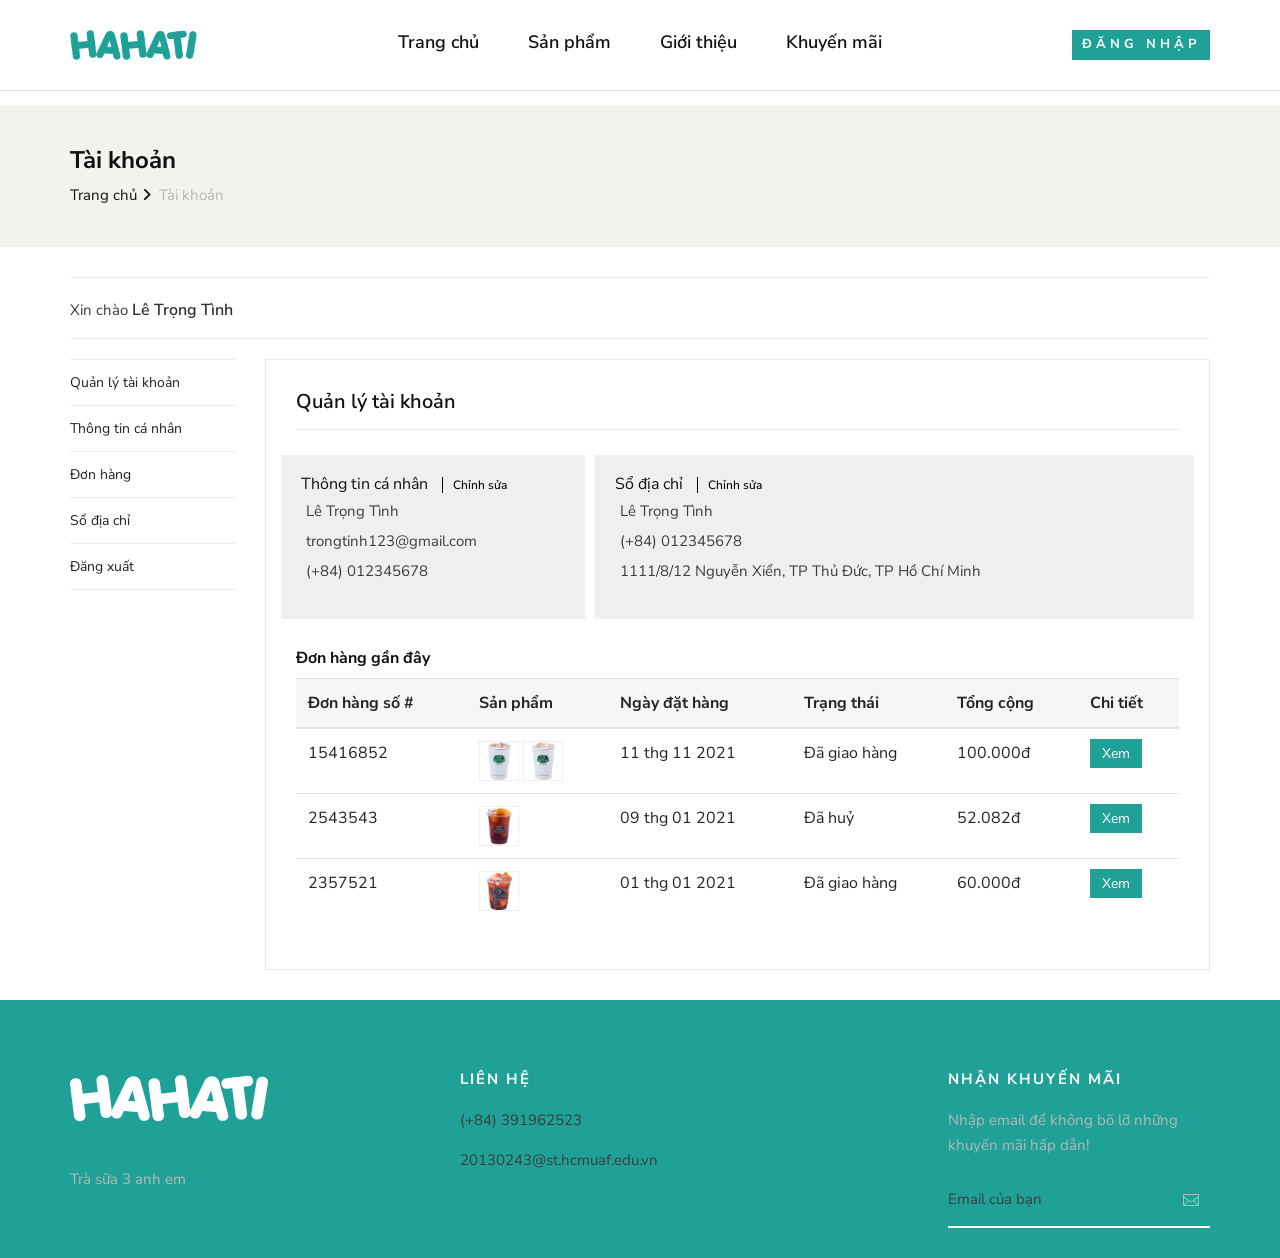
==== commit 02f1cc45: "Merge pull request #1 from letrongtinh27/Lê-Trọng-Tình update blog, login, user" ====
--- a/account.html
+++ b/account.html
@@ -76,13 +76,15 @@
                 <li><a href="./index.html">Trang chủ</a></li>
                 <li class=""><a href="./shop.html">Sản phẩm</a></li>
                 <li class=""><a href="#">Giới thiệu</a></li>
-                <li class="active"><a href="./account.html">Tài khoản</a></li>
+                <li class=""><a href="./blog.html">Khuyến mãi</a></li>
               </ul>
             </nav>
           </div>
           <div class="col-lg-3 col-md-3">
             <div class="header__nav__option">
-              <a href="#" class="primary-btn login-btn">Đăng nhập</a>
+              <a href="login-register.html" class="primary-btn login-btn"
+                >Đăng nhập</a
+              >
             </div>
           </div>
         </div>
@@ -371,11 +373,11 @@
                               </div>
                             </div>
                             <div class="row">
-                              <div class="col-2">
+                              <div class="col-3">
                                 <p class="p441">Giới tính</p>
                                 <p>Nam</p>
                               </div>
-                              <div class="col-2">
+                              <div class="col-3">
                                 <p class="p441">Ngày sinh</p>
                                 <p>27/07/2002</p>
                               </div>
@@ -505,79 +507,89 @@
                         <!-- địa chỉ -->
                         <div class="tab-pane" id="address">
                           <h3>Sổ địa chỉ</h3>
-
-                          <div class="d331">
-                            <div class="row">
-                              <div class="col-2">
-                                <div class="row d332 text-end">
-                                  <p>Họ và tên</p>
+                          <div
+                            class="login"
+                            id="edit_address"
+                            style="display: block"
+                          >
+                            <div class="login-form-container" id="edit_address__form" style="display: none">
+                              <div class="account-login-form">
+                                <form action="#">
+                                  <div class="account-input-box">
+                                    <label>Họ và tên</label>
+                                    <input
+                                      type="text"
+                                      name="first-name"
+                                      value="Lê Trọng Tình"
+                                    />
+                                    <label>Số điện thoại</label>
+                                    <input
+                                      type="text"
+                                      name="user-number"
+                                      value="012345678"
+                                    />
+                                    <label>Địa chỉ</label>
+                                    <input
+                                      type="text"
+                                      name="email-name"
+                                      value="1111/8/12 Nguyễn Xiển, TP Thủ Đức, TP Hồ Chí Minh"
+                                    />
+                                  <div class="button-box">
+                                    <button
+                                      class="btn default-btn"
+                                      type="submit"
+                                      id="submit_save__adress"
+                                    >
+                                      lưu địa chỉ
+                                    </button>
+                                  </div>
+                                </form>
+                              </div>
+                            </div>
+                          </div>
+                          <div id="address-save">
+                            <div class="d331">
+                              <div class="row">
+                                <div class="col-2">
+                                  <div class="row d332 text-end">
+                                    <p>Họ và tên</p>
+                                  </div>
+                                  <div class="row d332 text-end">
+                                    <p>Số điện thoại</p>
+                                  </div>
+                                  <div class="row d332 text-end">
+                                    <p>Địa chỉ</p>
+                                  </div>
                                 </div>
-                                <div class="row d332 text-end">
-                                  <p>Số điện thoại</p>
+                                <div class="col-8">
+                                  <div class="row d333">
+                                    <p>
+                                      Lê Trọng Tình
+                                      <span class="sp333">Mặc định</span>
+                                    </p>
+                                  </div>
+                                  <div class="row d333">
+                                    <p>(+84) 012345678</p>
+                                  </div>
+                                  <div class="row d333">
+                                    <p>
+                                      1111/8/12 Nguyễn Xiển, TP Thủ Đức, TP Hồ
+                                      Chí Minh
+                                    </p>
+                                  </div>
                                 </div>
-                                <div class="row d332 text-end">
-                                  <p>Địa chỉ</p>
-                                </div>
-                              </div>
-                              <div class="col-8">
-                                <div class="row d333">
-                                  <p>
-                                    Lê Trọng Tình
-                                    <span class="sp333">Mặc định</span>
-                                  </p>
-                                </div>
-                                <div class="row d333">
-                                  <p>(+84) 012345678</p>
-                                </div>
-                                <div class="row d333">
-                                  <p>
-                                    1111/8/12 Nguyễn Xiển, TP Thủ Đức, TP Hồ Chí
-                                    Minh
-                                  </p>
-                                </div>
-                              </div>
-                              <div class="col-2">
-                                <div class="row">
-                                  <div class="container address">
-                                    <a href="#" class="view b333">Chỉnh sửa</a>
-                                    <a href="#" class="view b333">Xoá</a>
-                                  </div>
-                                </div>
-                              </div>
-                            </div>
-                          </div>
-                          <div class="d331">
-                            <div class="row">
-                              <div class="col-2">
-                                <div class="row d332 text-end">
-                                  <p>Họ và tên</p>
-                                </div>
-                                <div class="row d332 text-end">
-                                  <p>Số điện thoại</p>
-                                </div>
-                                <div class="row d332 text-end">
-                                  <p>Địa chỉ</p>
-                                </div>
-                              </div>
-                              <div class="col-8">
-                                <div class="row d333">
-                                  <p>Lê Trọng Tình</p>
-                                </div>
-                                <div class="row d333">
-                                  <p>(+84) 012345678</p>
-                                </div>
-                                <div class="row d333">
-                                  <p>
-                                    1111/8/12 Nguyễn Xiển, TP Thủ Đức, TP Hồ Chí
-                                    Minh
-                                  </p>
-                                </div>
-                              </div>
-                              <div class="col-2">
-                                <div class="row">
-                                  <div class="container address">
-                                    <a href="#" class="view b333">Chỉnh sửa</a>
-                                    <a href="#" class="view b333">Xoá</a>
+                                <div class="col-2">
+                                  <div class="row">
+                                    <div class="container address">
+                                      <button
+                                        class="view b333"
+                                        style="border: none"
+                                        id="save-address"
+                                      >
+                                        Chỉnh sửa
+                                      </button>
+                                      <a href="#" class="view b333">Xoá</a>
+                                    </div>
                                   </div>
                                 </div>
                               </div>
--- a/css/style.css
+++ b/css/style.css
@@ -85,9 +85,10 @@
 img {
 	max-width: 100%;
 }
-.logo-small{
+
+.logo-small {
 	max-height: 30px;
-} 
+}
 
 input:focus,
 select:focus,
@@ -107,7 +108,8 @@
 ol {
 	padding: 0;
 	margin: 0;
-} 
+}
+
 /*---------------------
   Helper CSS
 -----------------------*/
@@ -169,7 +171,8 @@
 	background: #1fa198;
 	letter-spacing: 4px;
 }
-.login-btn{
+
+.login-btn {
 	padding: 5px 10px;
 }
 
@@ -216,12 +219,14 @@
 		border: 4px solid #f44336;
 		border-left-color: transparent;
 	}
+
 	50% {
 		-webkit-transform: rotate(180deg);
 		transform: rotate(180deg);
 		border: 4px solid #673ab7;
 		border-left-color: transparent;
 	}
+
 	100% {
 		-webkit-transform: rotate(360deg);
 		transform: rotate(360deg);
@@ -236,11 +241,13 @@
 		border: 4px solid #f44336;
 		border-left-color: transparent;
 	}
+
 	50% {
 		-webkit-transform: rotate(180deg);
 		border: 4px solid #673ab7;
 		border-left-color: transparent;
 	}
+
 	100% {
 		-webkit-transform: rotate(360deg);
 		border: 4px solid #f44336;
@@ -322,6 +329,8 @@
 
 .header {
 	background: #ffffff;
+	border-bottom: #d7e0e0 solid 1px;
+	margin-bottom: 15px;
 }
 
 .header__top {
@@ -943,6 +952,9 @@
 .product__item {
 	overflow: hidden;
 	margin-bottom: 40px;
+	box-shadow: 0 0 8px #d7e0e0;
+	min-height: 285px;
+	cursor: pointer;
 }
 
 .product__item.sale .product__item__pic .label {
@@ -958,6 +970,7 @@
 	color: #b7b7b7;
 }
 
+/* 
 .product__item:hover .product__item__pic .product__hover {
 	right: 20px;
 	opacity: 1;
@@ -975,7 +988,7 @@
 
 .product__item:hover .product__item__text .product__color__select {
 	opacity: 1;
-}
+} */
 
 .product__item__pic {
 	height: 200px;
@@ -1055,7 +1068,7 @@
 }
 
 .product__item__text {
-	padding-top: 25px;
+	padding: 10px 15px;
 	position: relative;
 }
 
@@ -1095,7 +1108,9 @@
 
 .product__item__text h5 {
 	color: #0d0d0d;
-	font-weight: 700;
+	font-size: 15px;
+	font-weight: 600;
+	margin-bottom: 0.5rem;
 }
 
 .product__item__text .product__color__select {
@@ -3381,15 +3396,19 @@
 	.categories__text h2 {
 		font-size: 26px;
 	}
+
 	.header__menu ul li {
 		margin-right: 38px;
 	}
+
 	.hero__slider.owl-carousel .owl-nav button {
 		left: 2px;
 	}
+
 	.hero__slider.owl-carousel .owl-nav button.owl-next {
 		right: 2px;
 	}
+
 	.testimonial__text {
 		padding: 130px 45px 175px;
 	}
@@ -3401,63 +3420,81 @@
 	.header__menu ul li {
 		margin-right: 10px;
 	}
+
 	.header__nav__option a {
 		margin-right: 10px;
 	}
+
 	.header__nav__option .price {
 		margin-left: 0;
 	}
+
 	.hero__slider.owl-carousel .owl-nav button {
 		left: 2px;
 	}
+
 	.hero__slider.owl-carousel .owl-nav button.owl-next {
 		right: 2px;
 	}
+
 	.banner__item.banner__item--middle {
 		margin-top: 0;
 	}
+
 	.banner__item.banner__item--last {
 		margin-top: 0;
 	}
+
 	.banner__item {
 		margin-bottom: 40px;
 	}
+
 	.banner {
 		padding-bottom: 60px;
 	}
+
 	.categories__text {
 		margin-bottom: 40px;
 	}
+
 	.categories__hot__deal {
 		margin-bottom: 40px;
 	}
+
 	.instagram__text {
 		padding-top: 70px;
 	}
+
 	.shop__sidebar {
 		padding-right: 0;
 		padding-top: 40px;
 	}
+
 	.cart__discount {
 		margin-top: 40px;
 	}
+
 	.testimonial__text {
 		padding: 100px 105px 100px;
 	}
+
 	.blog__details__share {
 		position: relative;
 		left: 0;
 		margin-bottom: 18px;
 	}
+
 	.blog__details__share span {
 		margin-bottom: 14px;
 		margin-right: 0;
 	}
+
 	.blog__details__share ul li {
 		margin-bottom: 15px;
 		display: inline-block;
 		margin-right: 10px;
 	}
+
 	.blog__details__share ul li:last-child {
 		margin-right: 0;
 	}
@@ -3481,6 +3518,7 @@
 		right: 15px;
 		top: 25px;
 	}
+
 	.offcanvas-menu-overlay {
 		position: fixed;
 		left: 0;
@@ -3495,9 +3533,11 @@
 		transition: all, 0.5s;
 		visibility: hidden;
 	}
+
 	.offcanvas-menu-overlay.active {
 		visibility: visible;
 	}
+
 	.offcanvas-menu-wrapper {
 		position: fixed;
 		left: -300px;
@@ -3513,24 +3553,30 @@
 		transition: all, 0.5s;
 		opacity: 0;
 	}
+
 	.offcanvas-menu-wrapper.active {
 		opacity: 1;
 		left: 0;
 	}
+
 	.offcanvas__menu {
 		display: none;
 	}
+
 	.slicknav_btn {
 		display: none;
 	}
+
 	.slicknav_menu {
 		background: transparent;
 		padding: 0;
 		margin-bottom: 20px;
 	}
+
 	.slicknav_nav ul {
 		margin: 0;
 	}
+
 	.slicknav_nav .slicknav_row,
 	.slicknav_nav a {
 		padding: 7px 0;
@@ -3538,30 +3584,37 @@
 		color: #111111;
 		font-weight: 600;
 	}
+
 	.slicknav_nav .slicknav_arrow {
 		color: #111111;
 	}
+
 	.slicknav_nav .slicknav_row:hover {
 		border-radius: 0;
 		background: transparent;
 		color: #111111;
 	}
+
 	.slicknav_nav a:hover {
 		border-radius: 0;
 		background: transparent;
 		color: #111111;
 	}
+
 	.slicknav_nav {
 		display: block !important;
 	}
+
 	.offcanvas__option {
 		text-align: center;
 		margin-bottom: 30px;
 	}
+
 	.offcanvas__links {
 		display: inline-block;
 		margin-right: 25px;
 	}
+
 	.offcanvas__links a {
 		color: #111111;
 		font-size: 13px;
@@ -3571,18 +3624,22 @@
 		display: inline-block;
 		font-weight: 600;
 	}
+
 	.offcanvas__links a:last-child {
 		margin-right: 0;
 	}
+
 	.offcanvas__top__hover {
 		display: inline-block;
 		position: relative;
 	}
+
 	.offcanvas__top__hover:hover ul {
 		top: 24px;
 		opacity: 1;
 		visibility: visible;
 	}
+
 	.offcanvas__top__hover span {
 		color: #111111;
 		font-size: 13px;
@@ -3592,12 +3649,14 @@
 		cursor: pointer;
 		font-weight: 600;
 	}
+
 	.offcanvas__top__hover span i {
 		font-size: 20px;
 		position: relative;
 		top: 3px;
 		right: 2px;
 	}
+
 	.offcanvas__top__hover ul {
 		background: #1fa198;
 		display: inline-block;
@@ -3612,6 +3671,7 @@
 		-o-transition: all, 0.3s;
 		transition: all, 0.3s;
 	}
+
 	.offcanvas__top__hover ul li {
 		list-style: none;
 		font-size: 13px;
@@ -3619,15 +3679,18 @@
 		padding: 2px 15px;
 		cursor: pointer;
 	}
+
 	.offcanvas__nav__option {
 		text-align: center;
 		margin-bottom: 25px;
 	}
+
 	.offcanvas__nav__option a {
 		display: inline-block;
 		margin-right: 26px;
 		position: relative;
 	}
+
 	.offcanvas__nav__option a span {
 		color: #0d0d0d;
 		font-size: 11px;
@@ -3635,9 +3698,11 @@
 		left: 5px;
 		top: 8px;
 	}
+
 	.offcanvas__nav__option a:last-child {
 		margin-right: 0;
 	}
+
 	.offcanvas__nav__option .price {
 		font-size: 15px;
 		color: #111111;
@@ -3647,153 +3712,196 @@
 		position: relative;
 		top: 3px;
 	}
+
 	.offcanvas__text p {
 		color: #111111;
 		margin-bottom: 0;
 	}
+
 	.header__top {
 		display: none;
 	}
+
 	.header .container {
 		position: relative;
 	}
+
 	.header__menu {
 		display: none;
 	}
+
 	.header__nav__option {
 		display: none;
 	}
+
 	.search-model-form input {
 		width: 100%;
 		font-size: 24px;
 	}
+
 	.hero__slider.owl-carousel .owl-nav button {
 		left: 15px;
 		top: 80%;
 	}
+
 	.hero__slider.owl-carousel .owl-nav button.owl-next {
 		left: 75px;
 		right: 0;
 	}
+
 	.banner__item.banner__item--middle {
 		margin-top: 0;
 	}
+
 	.banner__item.banner__item--last {
 		margin-top: 0;
 	}
+
 	.banner__item {
 		margin-bottom: 40px;
 	}
+
 	.banner {
 		padding-bottom: 60px;
 	}
+
 	.banner__item__pic {
 		float: none;
 	}
+
 	.banner__item__pic img {
 		min-width: 100%;
 	}
+
 	.banner__item__text {
 		max-width: 100%;
 		position: relative;
 		top: 0;
 		padding-top: 22px;
 	}
+
 	.filter__controls li {
 		margin-right: 15px;
 	}
+
 	.categories__text {
 		margin-bottom: 40px;
 	}
+
 	.categories__hot__deal {
 		margin-bottom: 40px;
 	}
+
 	.instagram__text {
 		padding-top: 70px;
 	}
+
 	.instagram__pic__item {
 		width: 50%;
 	}
+
 	.shop__product__option__right {
 		text-align: left;
 		padding-top: 20px;
 	}
+
 	.shop__sidebar {
 		padding-right: 0;
 		margin-bottom: 40px;
 	}
+
 	.testimonial__text {
 		padding: 100px 40px 100px;
 	}
+
 	.product__details__breadcrumb {
 		text-align: left;
 	}
+
 	.product__details__pic .nav-tabs {
 		width: auto;
 		margin-bottom: 40px;
 	}
+
 	.product__details__pic .nav-tabs .nav-item {
 		margin-bottom: 0;
 		margin-right: 10px;
 	}
+
 	.product__details__option__size {
 		display: block;
 		margin-right: 0;
 		margin-bottom: 25px;
 	}
+
 	.product__details__last__option h5:before {
 		width: 440px;
 	}
+
 	.product__details__tab .nav-tabs .nav-item {
 		margin-bottom: 15px;
 	}
+
 	.shopping__cart__table {
 		overflow-y: auto;
 	}
+
 	.shopping__cart__table table tbody tr td.product__cart__item .product__cart__item__pic {
 		float: none;
 		margin-right: 0;
 	}
+
 	.continue__btn {
 		text-align: center;
 	}
+
 	.continue__btn.update__btn {
 		text-align: center;
 		margin-top: 20px;
 	}
+
 	.cart__discount {
 		margin-top: 40px;
 	}
+
 	.checkout__order {
 		margin-top: 20px;
 	}
+
 	.blog__details__share {
 		position: relative;
 		left: 0;
 		margin-bottom: 18px;
 	}
+
 	.blog__details__share span {
 		margin-bottom: 14px;
 		margin-right: 0;
 	}
+
 	.blog__details__share ul li {
 		margin-bottom: 15px;
 		display: inline-block;
 		margin-right: 10px;
 	}
+
 	.blog__details__share ul li:last-child {
 		margin-right: 0;
 	}
+
 	.blog__details__author {
 		text-align: center;
 		margin-bottom: 20px;
 	}
+
 	.blog__details__tags {
 		text-align: center;
 	}
+
 	.contact__text {
 		margin-bottom: 40px;
 	}
+
 	.hero__social {
 		margin-top: 180px;
 	}
@@ -3805,51 +3913,65 @@
 	.cart__total {
 		padding: 35px 30px 40px;
 	}
+
 	.hero__items {
 		height: auto;
 		padding-top: 130px;
 		padding-bottom: 40px;
 	}
+
 	.hero__text h2 {
 		font-size: 36px;
 		line-height: 48px;
 	}
+
 	.hero__social {
 		margin-top: 145px;
 	}
+
 	.categories__deal__countdown .categories__deal__countdown__timer {
 		margin-left: 0;
 	}
+
 	.instagram__pic__item {
 		width: 100%;
 	}
+
 	.testimonial__text {
 		padding: 60px 40px 60px;
 	}
+
 	.product__details__pic .nav-tabs .nav-item .nav-link .product__thumb__pic {
 		width: 100%;
 	}
+
 	.product__details__pic .nav-tabs .nav-item {
 		margin-bottom: 10px;
 		width: calc(33.33% - 10px);
 	}
+
 	.product__details__last__option h5:before {
 		width: 280px;
 	}
+
 	.product__details__cart__option .quantity {
 		margin-right: 0;
 		margin-bottom: 15px;
 	}
+
 	.product__details__last__option h5 span {
 		font-size: 16px;
 	}
+
 	.blog__hero__text h2 {
 		font-size: 36px;
 	}
+
 	.categories__text h2 {
 		font-size: 30px;
 		line-height: 55px;
 	}
+
 	.categories__text:before {
 		height: 250px;
 	}
--- a/css/account.css
+++ b/css/account.css
@@ -307,7 +307,7 @@
 }
 .login-register-tab-list a.active h4,
 .login-register-tab-list a:hover h4 {
-  color: #c89979;
+  color: #1fa198;
 }
 .login-register-tab-list a h4 {
   font-size: 25px;
@@ -347,6 +347,7 @@
   box-shadow: 0 0 6px rgba(0, 0, 0, 0.1);
   padding: 60px;
   text-align: left;
+  background-color: #fff;
 }
 @media only screen and (max-width: 479px) {
   .login-form-container {
@@ -446,7 +447,7 @@
   top: 50%;
   height: 0;
   width: 150%;
-  background-color: #3a3a3a;
+  background-color: #1fa198;
   -webkit-transition: all 0.3s ease 0s;
   transition: all 0.3s ease 0s;
   content: "";
@@ -457,7 +458,7 @@
 }
 .btn:hover,
 .btn-2:hover {
-  color: #c89979;
+  color: #fff;
 }
 .btn:hover::before,
 .btn-2:hover::before {
@@ -590,4 +591,7 @@
 }
 .address {
   display: contents;
-}+}
+.login-register {
+  background-color: #f3f2ee;
+}
